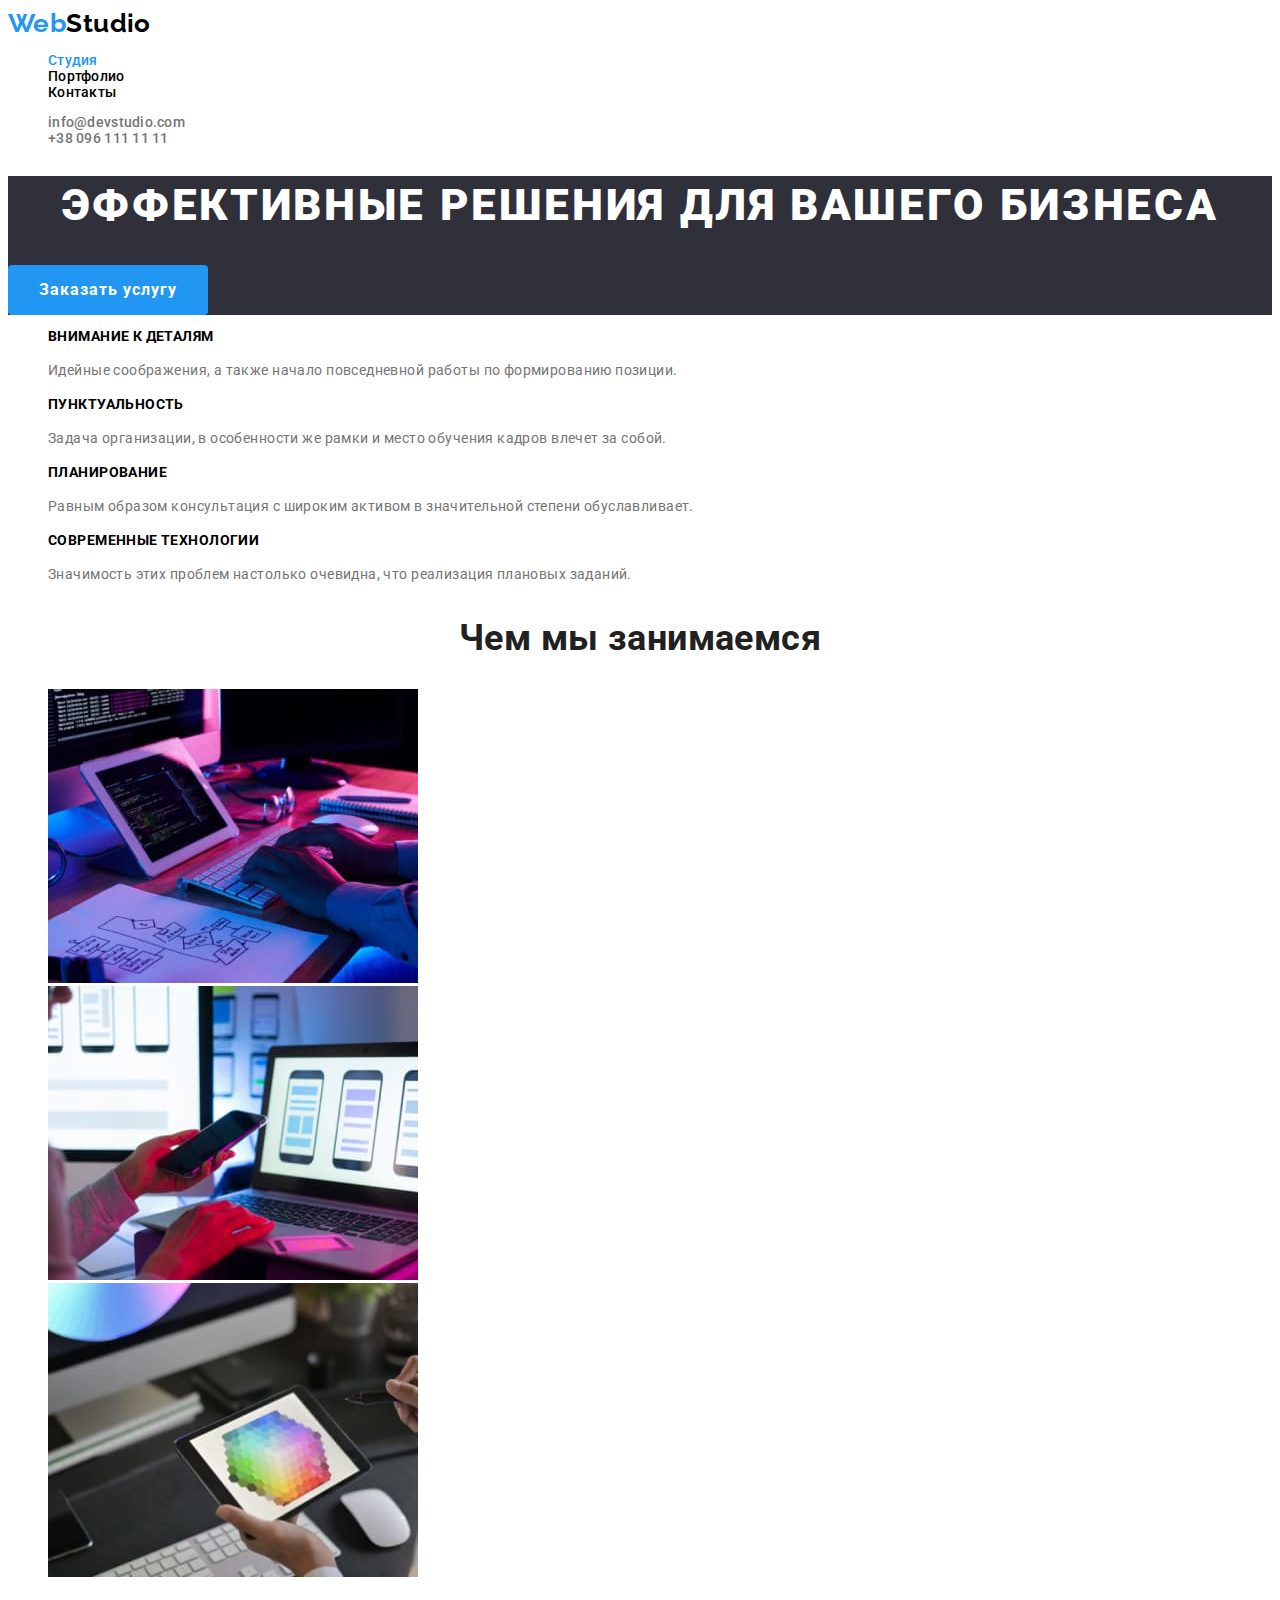
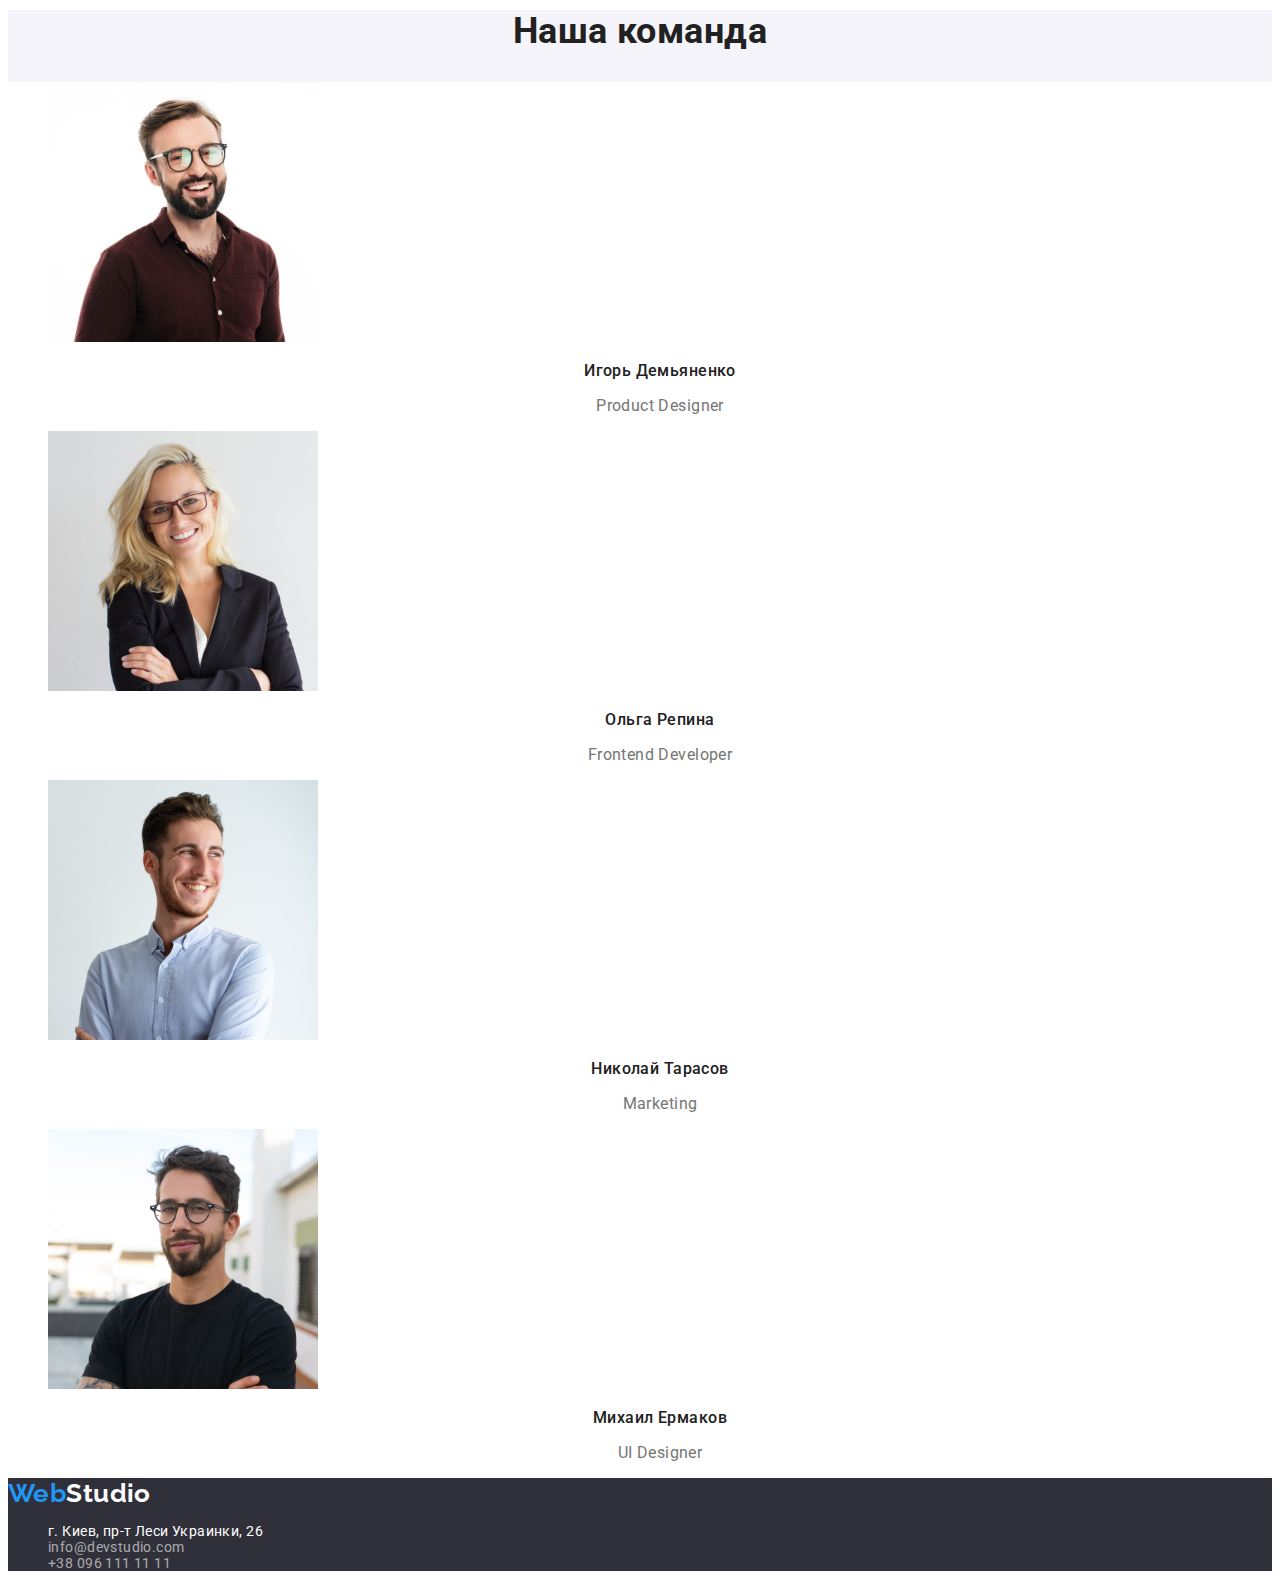
==== index.html @ 8543e552 "adds hw-2" ====
<!DOCTYPE html>
<html lang="ru">
	<head>
		<meta charset="UTF-8" />
		<meta http-equiv="X-UA-Compatible" content="IE=edge" />
		<meta name="viewport" content="width=device-width, initial-scale=1.0" />
		<link rel="stylesheet" href="./css/styles.css" />

		<link rel="preconnect" href="https://fonts.googleapis.com" />
		<link rel="preconnect" href="https://fonts.gstatic.com" crossorigin />
		<link
			href="https://fonts.googleapis.com/css2?family=Raleway:wght@700&family=Roboto:wght@400;500;700;900&display=swap"
			rel="stylesheet"
		/>

		<title>WebStudio</title>
	</head>

	<body>
		<!--navigation-->
		<header>
			<nav>
				<!-- prettier-ignore -->
				<a href="./index.html" class="link" rel="noopener noreferrer nofolow">
					<span class="logo">Web</span><span class="logo top">Studio</span>
				</a>
				<ul class="site-nav list">
					<li>
						<a href="./index.html" class="current link" target="_self" rel="noopener noreferrer nofolow">Студия</a>
					</li>
					<li>
						<a href="./portfolio.html" class="link" target="_self" rel="noopener noreferrer nofolow">Портфолио</a>
					</li>
					<li>
						<a href="" class="link" target="_self" rel="noopener noreferrer nofolow">Контакты</a>
					</li>
				</ul>
			</nav>

			<ul class="contact-nav list">
				<li>
					<a href="mailto:info@devstudio.com" class="link">info@devstudio.com</a>
				</li>
				<li>
					<a href="tel:+380961111111" class="link">+38 096 111 11 11</a>
				</li>
			</ul>
		</header>

		<main>
			<!--hero-->
			<section>
				<div class="hero-rect">
					<!-- prettier-ignore -->
					<h1 class="hero-title">
					Эффективные решения для вашего бизнеса
					</h1>
					<button type="button" class="button hero">Заказать услугу</button>
				</div>
			</section>

			<!--features-->
			<section class="features">
				<h2 class="hidden">Особенности</h2>
				<ul class="list">
					<li>
						<h3 class="features-title">Внимание к деталям</h3>
						<p class="features-text">
							Идейные соображения, а также начало повседневной работы по формированию позиции.
						</p>
					</li>
					<li>
						<h3 class="features-title">Пунктуальность</h3>
						<p class="features-text">
							Задача организации, в особенности же рамки и место обучения кадров влечет за собой.
						</p>
					</li>
					<li>
						<h3 class="features-title">Планирование</h3>
						<p class="features-text">
							Равным образом консультация с широким активом в значительной степени обуславливает.
						</p>
					</li>
					<li>
						<h3 class="features-title">Современные технологии</h3>
						<p class="features-text">Значимость этих проблем настолько очевидна, что реализация плановых заданий.</p>
					</li>
				</ul>
			</section>

			<!--what_are_we_doing-->
			<section>
				<h2 class="section-title">Чем мы занимаемся</h2>
				<ul class="list">
					<li>
						<img src="./images/hands-on-keyboard.jpg" alt="написание программы" width="370" height="294" />
					</li>
					<li>
						<img src="./images/smartphones.jpg" alt="дизайн приложения" width="370" height="294" />
					</li>
					<li>
						<img src="./images/graphic-palette.jpg" alt="подбор цветовой гаммы" width="370" height="294" />
					</li>
				</ul>
			</section>

			<!--our_team-->
			<section>
				<div class="team">
					<h2 class="section-title">Наша команда</h2>
					<ul class="list">
						<li>
							<img src="./images/img-1.jpg" alt="Игорь Демьяненко Product Designer" width="270" height="260" />
							<h3 class="card-title">Игорь Демьяненко</h3>
							<p class="card-descr">Product Designer</p>
						</li>
						<li>
							<img src="./images/img-2.jpg" alt="Ольга Репина Frontend Developer" width="270" height="260" />
							<h3 class="card-title">Ольга Репина</h3>
							<p class="card-descr">Frontend Developer</p>
						</li>
						<li>
							<img src="./images/img-3.jpg" alt="Николай Тарасов Marketing" width="270" height="260" />
							<h3 class="card-title">Николай Тарасов</h3>
							<p class="card-descr">Marketing</p>
						</li>
						<li>
							<img src="./images/img-4.jpg" alt="Михаил Ермаков UI Designer" width="270" height="260" />
							<h3 class="card-title">Михаил Ермаков</h3>
							<p class="card-descr">UI Designer</p>
						</li>
					</ul>
				</div>
			</section>
		</main>

		<!--footer-->
		<div class="page-footer">
			<footer>
				<!-- prettier-ignore -->
				<a href="./index.html" class="link" rel="noopener noreferrer nofolow">
					<span class="logo">Web</span><span class="logo bot">Studio</span>
			</a>
				<address>
					<ul class="list">
						<li>
							<a href="" class="link">г. Киев, пр-т Леси Украинки, 26</a>
						</li>
						<li>
							<a href="mailto:info@devstudio.com" class="adr link">info@devstudio.com</a>
						</li>
						<li>
							<a href="tel:+380961111111" class="adr link">+38 096 111 11 11</a>
						</li>
					</ul>
				</address>
			</footer>
		</div>
	</body>
</html>
---- css/styles.css ----
:root {
	/* bc - brand color */
	--bc-blue: #2196f3;
	--bc-black: #000000;
	--bc-light-black: #212121;
	--bc-gray: #757575;
	--bc-white: #ffffff;
	--bc-background: #2f303a;
	--bc-light_backgroung: #f5f4fa;

	--bc-semi-white: rgb(255 255 255 / 0.6);
}

body {
	color: var(--bc-gray);
	background-color: var(--bc-white);
	font-family: Roboto, sans-serif;
	font-size: 14px;
	letter-spacing: 0.03em;
}

.link {
	text-decoration: none;
}

.list {
	list-style: none;
}

.site-nav .link.current {
	color: var(--bc-blue);
}

.button {
	border-radius: 4px;
	border-color: transparent;
	font-family: inherit;
	cursor: pointer;
}

.hidden {
	position: absolute;
	white-space: nowrap;
	width: 1px;
	height: 1px;
	overflow: hidden;
	border: 0;
	padding: 0;
	clip: rect(0 0 0 0);
	clip-path: inset(50%);
	margin: -1px;
}

/* logo customize */
.logo {
	color: var(--bc-blue);
	font-family: "Raleway";
	font-weight: 700;
	font-size: 26px;
	line-height: 1.19;
}
.logo.top {
	color: var(--bc-black);
}
.logo.bot {
	color: var(--bc-white);
}

/* ---------- WebStudio ---------- */

/* navigation */
.site-nav,
.contact-nav {
	color: var(--bc-light-black);
	font-weight: 500;
	font-size: 14px;
	line-height: 1.14;
	letter-spacing: 0.02em;
}
.site-nav .link {
	color: var(--bc-black);
}
.contact-nav .link {
	color: var(--bc-gray);
}
.link:hover,
.link:focus {
	color: var(--bc-blue);
}

/* hero */
.hero-rect {
	background-color: var(--bc-background);
}

.hero-title {
	color: var(--bc-white);
	font-weight: 900;
	font-size: 44px;
	line-height: 1.36;
	text-align: center;
	letter-spacing: 0.06em;
	text-transform: uppercase;
}

.button.hero {
	color: var(--bc-white);
	background-color: var(--bc-blue);
	font-weight: 700;
	font-size: 16px;
	line-height: 1.88;
	/* display: flex;
	align-items: center; */
	text-align: center;
	letter-spacing: 0.06em;
	width: 200px;
	height: 50px;
}

.hero:hover,
.hero:focus {
	color: var(--bc-blue);
	background-color: var(--bc-white);
	border-color: transparent;
}

/* features */
.features-title {
	color: var(--bc-black);
	font-weight: 700;
	font-size: 14px;
	line-height: 1.14;
	text-transform: uppercase;
}
.features-text {
	font-size: 14px;
	line-height: 1.71;
}

/* what_are_we_doing */
.section-title {
	color: var(--bc-light-black);
	font-weight: 700;
	font-size: 36px;
	line-height: 1.17;
	text-align: center;
}

/* our_team */
.team {
	background-color: var(--bc-light_backgroung);
}
.team .list {
	background-color: var(--bc-white);
}
.card-title {
	color: var(--bc-light-black);
	font-weight: 500;
	font-size: 16px;
	line-height: 1.19;
	text-align: center;
}
.card-descr {
	font-size: 16px;
	line-height: 1.19;
	text-align: center;
}

/* footer */
.page-footer {
	background-color: var(--bc-background);
}

.page-footer .link {
	color: var(--bc-white);
	font-style: normal;
}

.adr.link {
	color: var(--bc-semi-white);
}

.page-footer .link:hover,
.page-footer .link:focus {
	color: var(--bc-blue);
}

/* ---------- Portfolio ---------- */

/* filter */
.button.filter {
	color: var(--bc-light-black);
	background-color: var(--bc-light_backgroung);
	font-weight: 500;
	font-size: 16px;
	line-height: 1.625;
	text-align: center;
	letter-spacing: 0.03em;
	height: 38px;
}

/* пока смена фона черех hover */
.filter:hover,
.filter:focus {
	color: var(--bc-white);
	background-color: var(--bc-blue);
}

/* result */
.result-title {
	color: var(--bc-light-black);
	font-weight: 700;
	font-size: 18px;
	line-height: 2;
	letter-spacing: 0.06em;
}

.result-text {
	color: var(--bc-gray);
	font-size: 16px;
	line-height: 1.88;
}
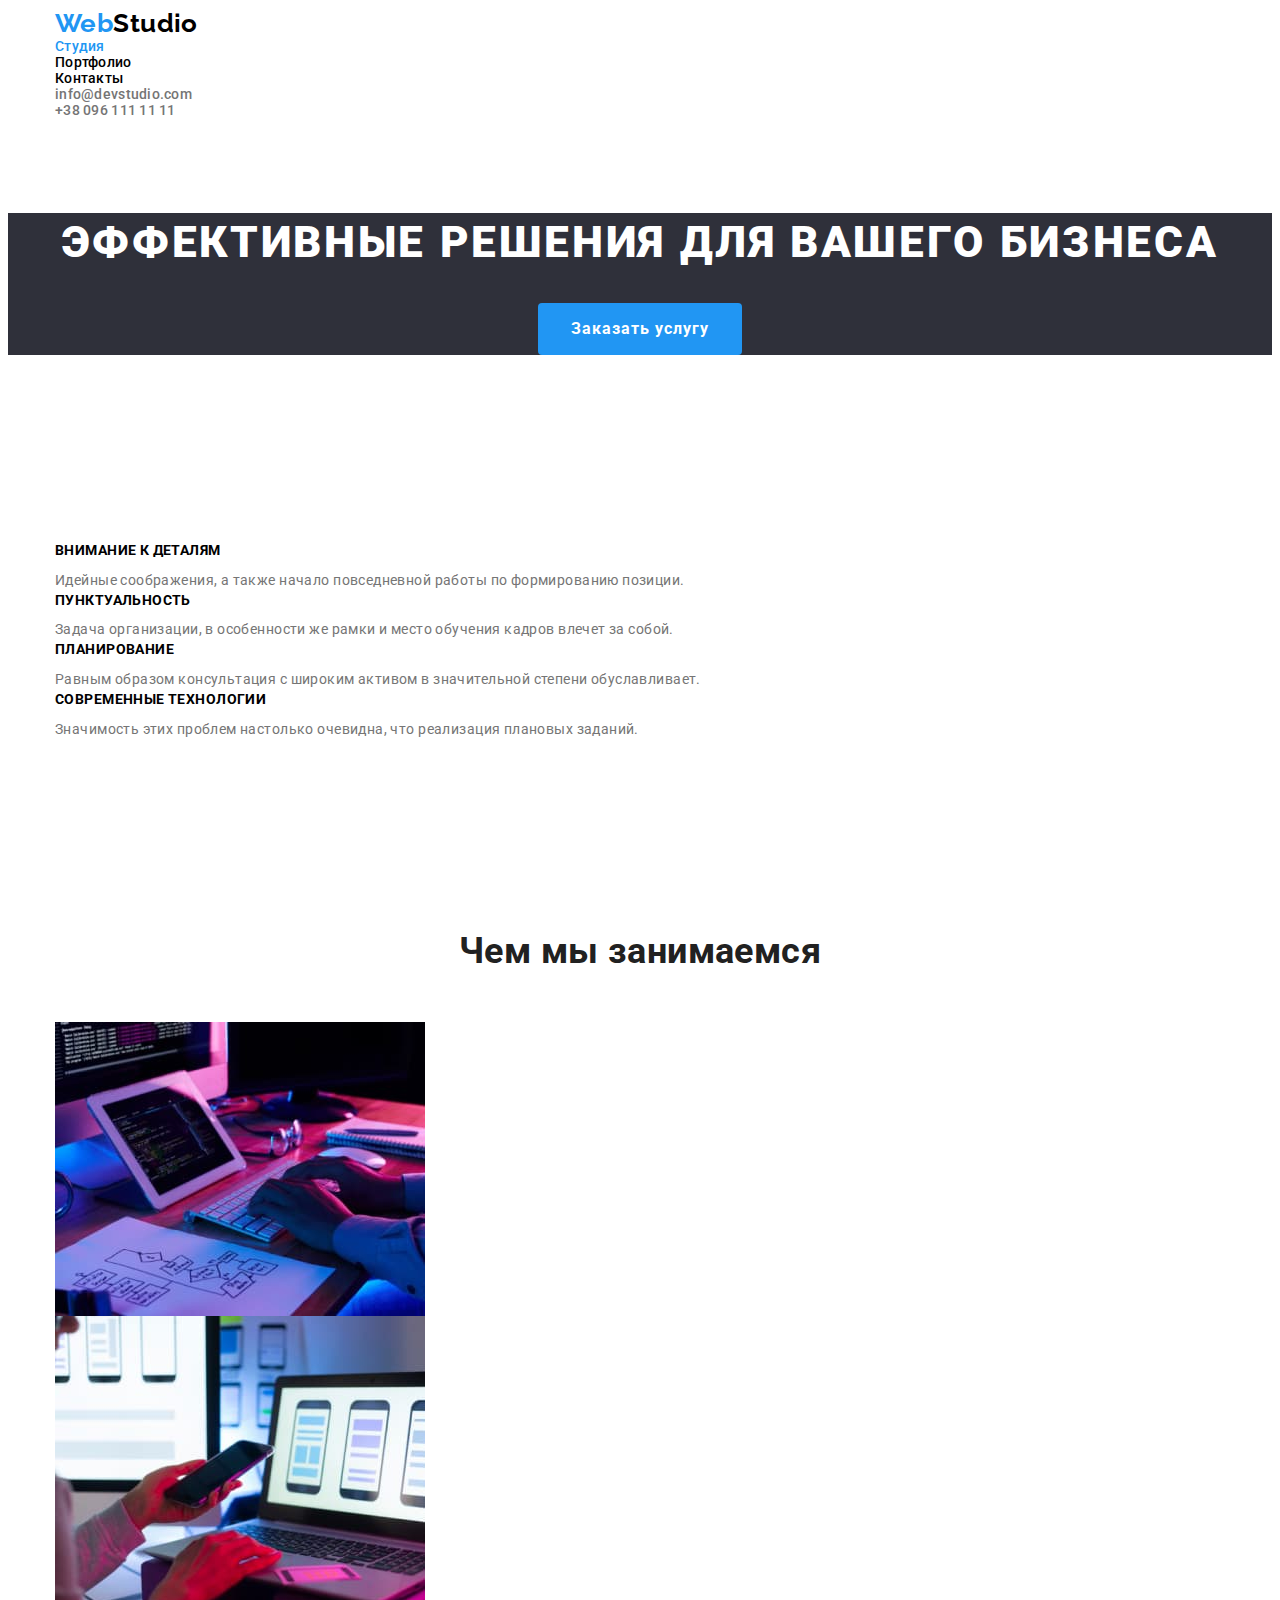
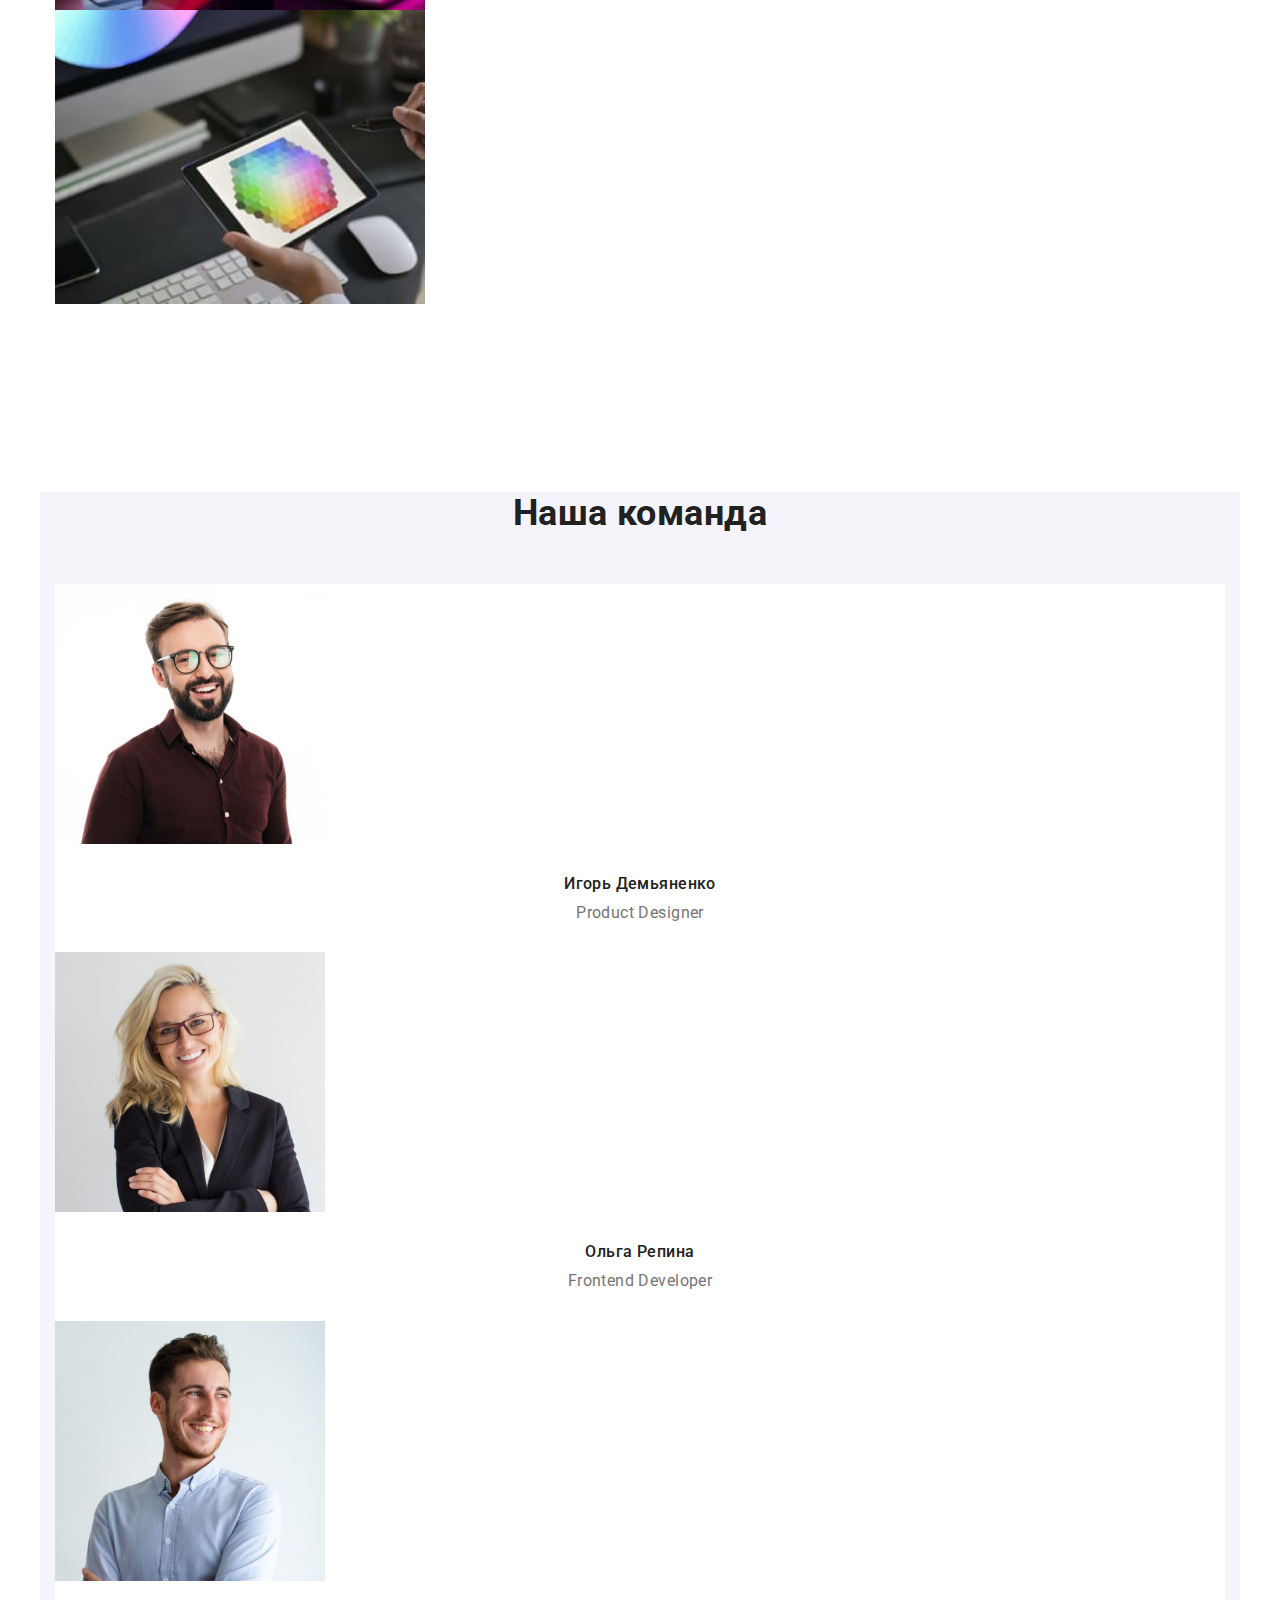
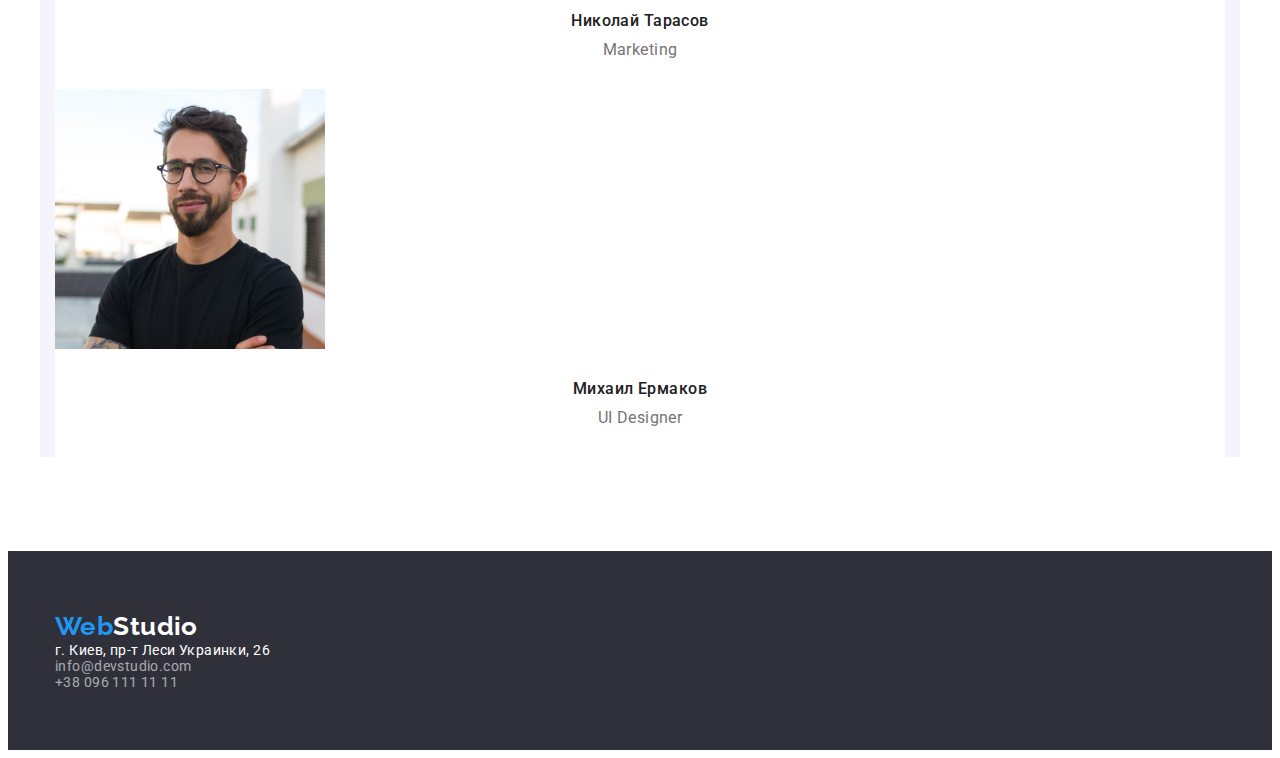
==== commit 1bb08dfc: "adds block-model rules to index.html" ====
--- a/index.html
+++ b/index.html
@@ -4,7 +4,6 @@
 		<meta charset="UTF-8" />
 		<meta http-equiv="X-UA-Compatible" content="IE=edge" />
 		<meta name="viewport" content="width=device-width, initial-scale=1.0" />
-		<link rel="stylesheet" href="./css/styles.css" />
 
 		<link rel="preconnect" href="https://fonts.googleapis.com" />
 		<link rel="preconnect" href="https://fonts.gstatic.com" crossorigin />
@@ -13,118 +12,135 @@
 			rel="stylesheet"
 		/>
 
+		<link
+			rel="stylesheet"
+			href="https://cdnjs.cloudflare.com/ajax/libs/modern-normalize/1.1.0/modern-normalize.min.css"
+			integrity="sha512-wpPYUAdjBVSE4KJnH1VR1HeZfpl1ub8YT/NKx4PuQ5NmX2tKuGu6U/JRp5y+Y8XG2tV+wKQpNHVUX03MfMFn9Q=="
+			crossorigin="anonymous"
+			referrerpolicy="no-referrer"
+		/>
+
+		<link rel="stylesheet" href="./css/styles.css" />
+
 		<title>WebStudio</title>
 	</head>
 
 	<body>
 		<!--navigation-->
 		<header>
-			<nav>
-				<!-- prettier-ignore -->
-				<a href="./index.html" class="link" rel="noopener noreferrer nofolow">
+			<div class="container">
+				<nav>
+					<!-- prettier-ignore -->
+					<a href="./index.html" class="link" rel="noopener noreferrer nofolow">
 					<span class="logo">Web</span><span class="logo top">Studio</span>
-				</a>
-				<ul class="site-nav list">
+					</a>
+
+					<ul class="site-nav list">
+						<li>
+							<a href="./index.html" class="current link" target="_self" rel="noopener noreferrer nofolow">Студия</a>
+						</li>
+						<li>
+							<a href="./portfolio.html" class="link" target="_self" rel="noopener noreferrer nofolow">Портфолио</a>
+						</li>
+						<li>
+							<a href="" class="link" target="_self" rel="noopener noreferrer nofolow">Контакты</a>
+						</li>
+					</ul>
+				</nav>
+
+				<ul class="contact-nav list">
 					<li>
-						<a href="./index.html" class="current link" target="_self" rel="noopener noreferrer nofolow">Студия</a>
+						<a href="mailto:info@devstudio.com" class="link">info@devstudio.com</a>
 					</li>
 					<li>
-						<a href="./portfolio.html" class="link" target="_self" rel="noopener noreferrer nofolow">Портфолио</a>
-					</li>
-					<li>
-						<a href="" class="link" target="_self" rel="noopener noreferrer nofolow">Контакты</a>
+						<a href="tel:+380961111111" class="link">+38 096 111 11 11</a>
 					</li>
 				</ul>
-			</nav>
-
-			<ul class="contact-nav list">
-				<li>
-					<a href="mailto:info@devstudio.com" class="link">info@devstudio.com</a>
-				</li>
-				<li>
-					<a href="tel:+380961111111" class="link">+38 096 111 11 11</a>
-				</li>
-			</ul>
+			</div>
 		</header>
 
 		<main>
 			<!--hero-->
-			<section>
+			<section class="section">
 				<div class="hero-rect">
 					<!-- prettier-ignore -->
 					<h1 class="hero-title">
 					Эффективные решения для вашего бизнеса
 					</h1>
-					<button type="button" class="button hero">Заказать услугу</button>
+					<button type="button" class="button hero-button">Заказать услугу</button>
 				</div>
 			</section>
 
 			<!--features-->
-			<section class="features">
-				<h2 class="hidden">Особенности</h2>
-				<ul class="list">
-					<li>
-						<h3 class="features-title">Внимание к деталям</h3>
-						<p class="features-text">
-							Идейные соображения, а также начало повседневной работы по формированию позиции.
-						</p>
-					</li>
-					<li>
-						<h3 class="features-title">Пунктуальность</h3>
-						<p class="features-text">
-							Задача организации, в особенности же рамки и место обучения кадров влечет за собой.
-						</p>
-					</li>
-					<li>
-						<h3 class="features-title">Планирование</h3>
-						<p class="features-text">
-							Равным образом консультация с широким активом в значительной степени обуславливает.
-						</p>
-					</li>
-					<li>
-						<h3 class="features-title">Современные технологии</h3>
-						<p class="features-text">Значимость этих проблем настолько очевидна, что реализация плановых заданий.</p>
-					</li>
-				</ul>
+			<section class="section">
+				<div class="container">
+					<h2 class="hidden">Особенности</h2>
+					<ul class="list">
+						<li>
+							<h3 class="features-title">Внимание к деталям</h3>
+							<p class="features-text">
+								Идейные соображения, а также начало повседневной работы по формированию позиции.
+							</p>
+						</li>
+						<li>
+							<h3 class="features-title">Пунктуальность</h3>
+							<p class="features-text">
+								Задача организации, в особенности же рамки и место обучения кадров влечет за собой.
+							</p>
+						</li>
+						<li>
+							<h3 class="features-title">Планирование</h3>
+							<p class="features-text">
+								Равным образом консультация с широким активом в значительной степени обуславливает.
+							</p>
+						</li>
+						<li>
+							<h3 class="features-title">Современные технологии</h3>
+							<p class="features-text">Значимость этих проблем настолько очевидна, что реализация плановых заданий.</p>
+						</li>
+					</ul>
+				</div>
 			</section>
 
 			<!--what_are_we_doing-->
-			<section>
-				<h2 class="section-title">Чем мы занимаемся</h2>
-				<ul class="list">
-					<li>
-						<img src="./images/hands-on-keyboard.jpg" alt="написание программы" width="370" height="294" />
-					</li>
-					<li>
-						<img src="./images/smartphones.jpg" alt="дизайн приложения" width="370" height="294" />
-					</li>
-					<li>
-						<img src="./images/graphic-palette.jpg" alt="подбор цветовой гаммы" width="370" height="294" />
-					</li>
-				</ul>
+			<section class="section">
+				<div class="container">
+					<h2 class="section-title">Чем мы занимаемся</h2>
+					<ul class="list">
+						<li class="list-item">
+							<img src="./images/hands-on-keyboard.jpg" alt="написание программы" width="370" height="294" />
+						</li>
+						<li class="list-item">
+							<img src="./images/smartphones.jpg" alt="дизайн приложения" width="370" height="294" />
+						</li>
+						<li class="list-item">
+							<img src="./images/graphic-palette.jpg" alt="подбор цветовой гаммы" width="370" height="294" />
+						</li>
+					</ul>
+				</div>
 			</section>
 
 			<!--our_team-->
-			<section>
-				<div class="team">
+			<section class="section">
+				<div class="container team">
 					<h2 class="section-title">Наша команда</h2>
 					<ul class="list">
-						<li>
+						<li class="card">
 							<img src="./images/img-1.jpg" alt="Игорь Демьяненко Product Designer" width="270" height="260" />
 							<h3 class="card-title">Игорь Демьяненко</h3>
 							<p class="card-descr">Product Designer</p>
 						</li>
-						<li>
+						<li class="card">
 							<img src="./images/img-2.jpg" alt="Ольга Репина Frontend Developer" width="270" height="260" />
 							<h3 class="card-title">Ольга Репина</h3>
 							<p class="card-descr">Frontend Developer</p>
 						</li>
-						<li>
+						<li class="card">
 							<img src="./images/img-3.jpg" alt="Николай Тарасов Marketing" width="270" height="260" />
 							<h3 class="card-title">Николай Тарасов</h3>
 							<p class="card-descr">Marketing</p>
 						</li>
-						<li>
+						<li class="card">
 							<img src="./images/img-4.jpg" alt="Михаил Ермаков UI Designer" width="270" height="260" />
 							<h3 class="card-title">Михаил Ермаков</h3>
 							<p class="card-descr">UI Designer</p>
@@ -135,11 +151,11 @@
 		</main>
 
 		<!--footer-->
-		<div class="page-footer">
-			<footer>
+		<footer class="page-footer">
+			<div class="container">
 				<!-- prettier-ignore -->
 				<a href="./index.html" class="link" rel="noopener noreferrer nofolow">
-					<span class="logo">Web</span><span class="logo bot">Studio</span>
+				<span class="logo">Web</span><span class="logo bot">Studio</span>
 			</a>
 				<address>
 					<ul class="list">
@@ -154,7 +170,7 @@
 						</li>
 					</ul>
 				</address>
-			</footer>
-		</div>
+			</div>
+		</footer>
 	</body>
 </html>
--- a/css/styles.css
+++ b/css/styles.css
@@ -1,3 +1,29 @@
+*,
+*::before,
+*::after {
+	box-sizing: border-box;
+}
+
+/* p,
+h1,
+h2,
+h3,
+h4,
+h5,
+h6 {
+	margin: 0;
+} */
+
+ul,
+ol {
+	margin: 0;
+	padding-left: 0;
+}
+
+a {
+	color: currentColor;
+}
+
 :root {
 	/* bc - brand color */
 	--bc-blue: #2196f3;
@@ -11,6 +37,16 @@
 	--bc-semi-white: rgb(255 255 255 / 0.6);
 }
 
+.container {
+	width: 1200px;
+	margin: 0 auto;
+	padding: 0 15px;
+}
+
+.section {
+	padding: 94px 0;
+}
+
 body {
 	color: var(--bc-gray);
 	background-color: var(--bc-white);
@@ -25,6 +61,8 @@
 
 .list {
 	list-style: none;
+	margin: 0;
+	padding: 0;
 }
 
 .site-nav .link.current {
@@ -32,10 +70,11 @@
 }
 
 .button {
+	display: inline-block;
 	border-radius: 4px;
-	border-color: transparent;
 	font-family: inherit;
 	cursor: pointer;
+	border: 1px solid transparent;
 }
 
 .hidden {
@@ -69,6 +108,7 @@
 /* ---------- WebStudio ---------- */
 
 /* navigation */
+
 .site-nav,
 .contact-nav {
 	color: var(--bc-light-black);
@@ -91,6 +131,7 @@
 /* hero */
 .hero-rect {
 	background-color: var(--bc-background);
+	text-align: center;
 }
 
 .hero-title {
@@ -98,30 +139,32 @@
 	font-weight: 900;
 	font-size: 44px;
 	line-height: 1.36;
-	text-align: center;
 	letter-spacing: 0.06em;
 	text-transform: uppercase;
-}
-
-.button.hero {
+
+	margin-top: 0;
+	margin-bottom: 30px;
+}
+
+.hero-button {
 	color: var(--bc-white);
 	background-color: var(--bc-blue);
 	font-weight: 700;
 	font-size: 16px;
 	line-height: 1.88;
-	/* display: flex;
-	align-items: center; */
 	text-align: center;
 	letter-spacing: 0.06em;
-	width: 200px;
-	height: 50px;
-}
-
-.hero:hover,
-.hero:focus {
+
+	min-width: 200px;
+	min-height: 50px;
+	padding: 10px 32px;
+}
+
+.hero-button:hover,
+.hero-button:focus {
 	color: var(--bc-blue);
 	background-color: var(--bc-white);
-	border-color: transparent;
+	border: 1px solid var(--bc-blue);
 }
 
 /* features */
@@ -131,10 +174,15 @@
 	font-size: 14px;
 	line-height: 1.14;
 	text-transform: uppercase;
+
+	margin-top: 0;
+	margin-bottom: 10px;
 }
 .features-text {
 	font-size: 14px;
 	line-height: 1.71;
+
+	margin: 0;
 }
 
 /* what_are_we_doing */
@@ -144,6 +192,14 @@
 	font-size: 36px;
 	line-height: 1.17;
 	text-align: center;
+
+	margin-top: 0;
+	margin-bottom: 50px;
+}
+.list-item {
+	margin: 0;
+	padding: 0;
+	line-height: 0;
 }
 
 /* our_team */
@@ -159,16 +215,29 @@
 	font-size: 16px;
 	line-height: 1.19;
 	text-align: center;
+
+	margin: 30px 0 10px 0;
+	padding: 0;
 }
 .card-descr {
 	font-size: 16px;
 	line-height: 1.19;
 	text-align: center;
+
+	margin: 0;
+	padding: 0;
+}
+.card {
+	margin: 0;
+	padding: 0;
+	line-height: 0;
+	padding-bottom: 30px;
 }
 
 /* footer */
 .page-footer {
 	background-color: var(--bc-background);
+	padding: 60px 0;
 }
 
 .page-footer .link {
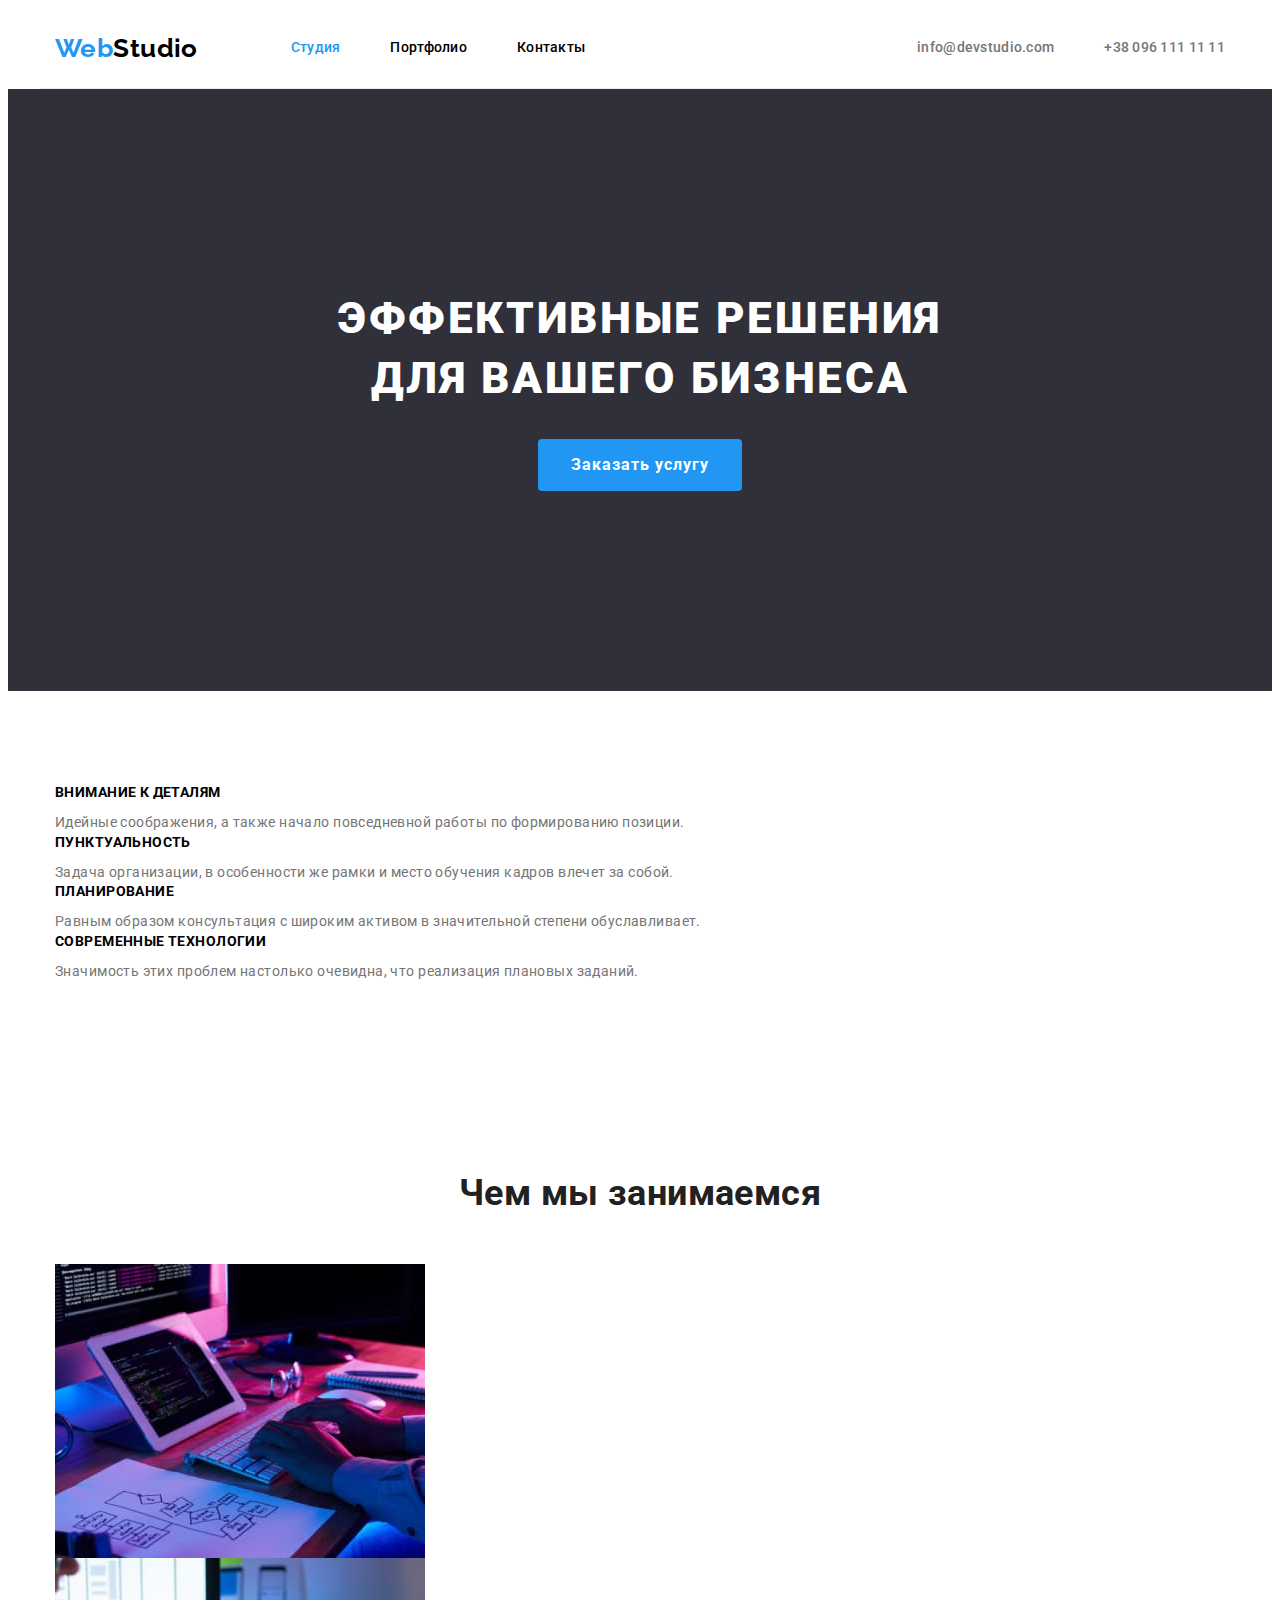
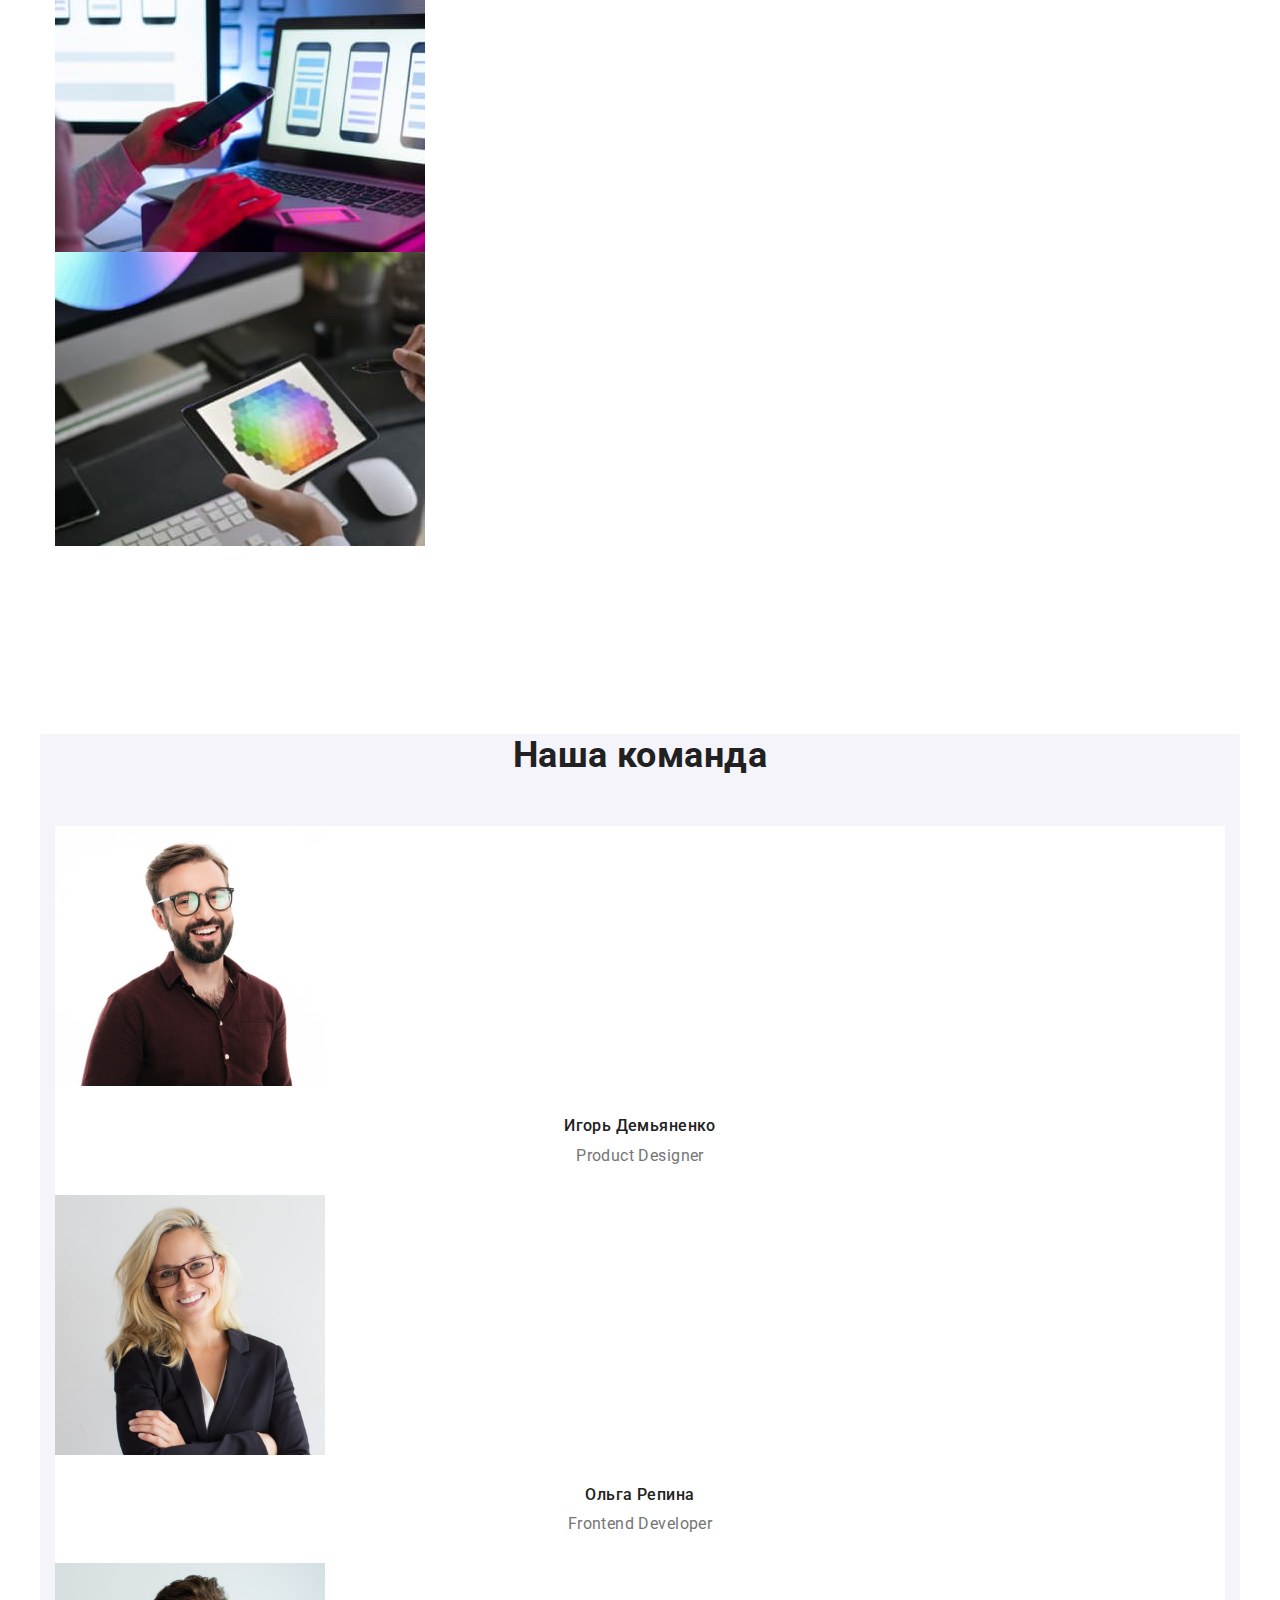
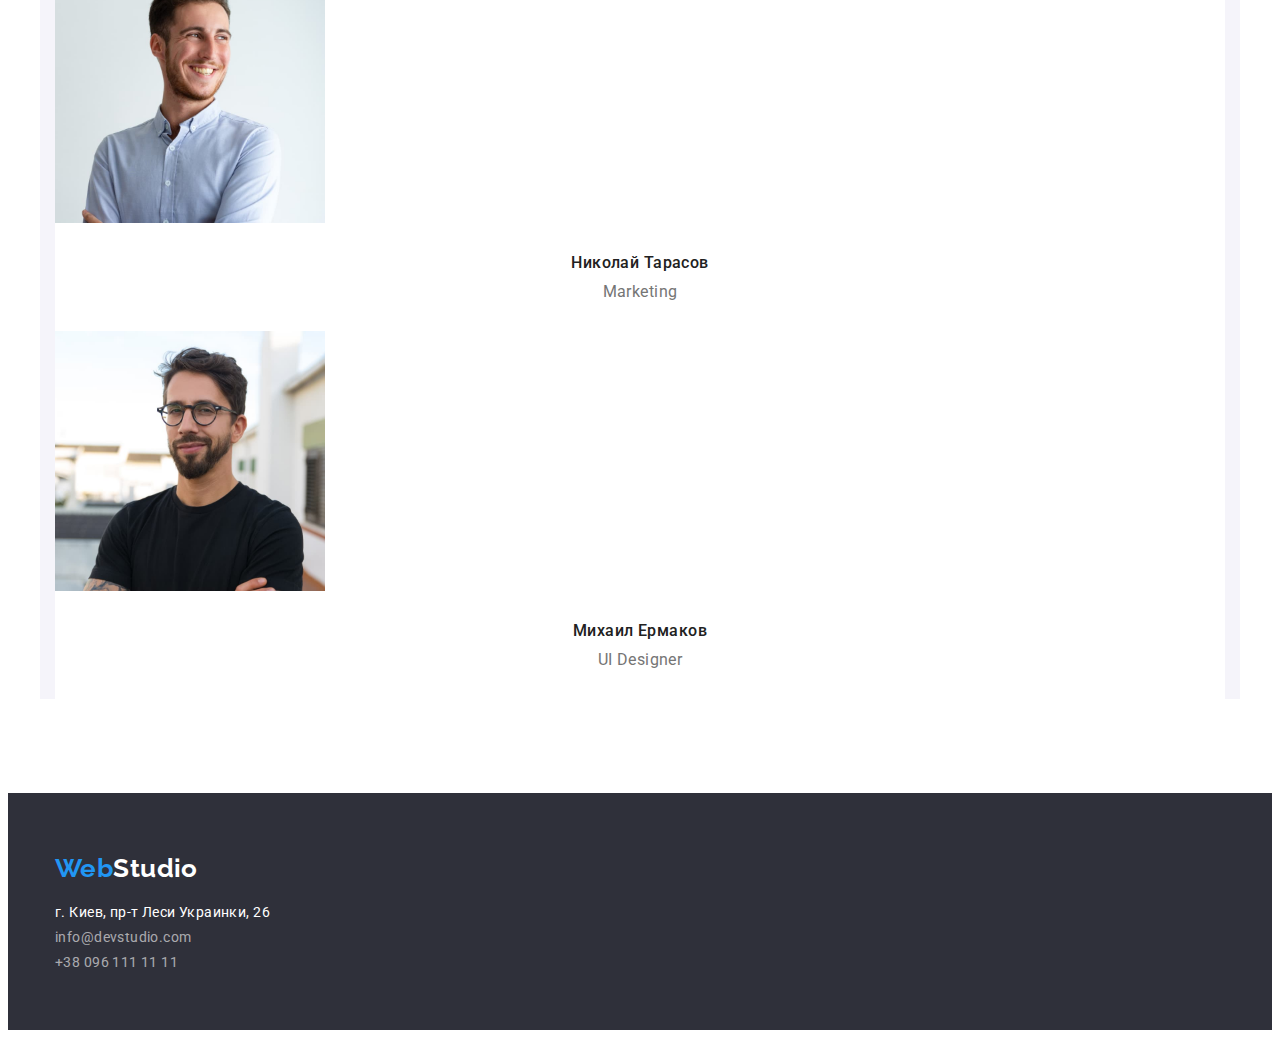
==== commit 6de2a09a: "some changes :)" ====
--- a/index.html
+++ b/index.html
@@ -27,48 +27,44 @@
 
 	<body>
 		<!--navigation-->
-		<header>
-			<div class="container">
-				<nav>
-					<!-- prettier-ignore -->
-					<a href="./index.html" class="link" rel="noopener noreferrer nofolow">
+		<header class="container main-nav">
+			<nav>
+				<!-- prettier-ignore -->
+				<a href="./index.html" class="main-logo link" rel="noopener noreferrer nofolow">
 					<span class="logo">Web</span><span class="logo top">Studio</span>
-					</a>
+				</a>
 
-					<ul class="site-nav list">
-						<li>
-							<a href="./index.html" class="current link" target="_self" rel="noopener noreferrer nofolow">Студия</a>
-						</li>
-						<li>
-							<a href="./portfolio.html" class="link" target="_self" rel="noopener noreferrer nofolow">Портфолио</a>
-						</li>
-						<li>
-							<a href="" class="link" target="_self" rel="noopener noreferrer nofolow">Контакты</a>
-						</li>
-					</ul>
-				</nav>
-
-				<ul class="contact-nav list">
-					<li>
-						<a href="mailto:info@devstudio.com" class="link">info@devstudio.com</a>
+				<ul class="site-nav list">
+					<li class="item">
+						<a href="./index.html" class="current link" target="_self" rel="noopener noreferrer nofolow">Студия</a>
 					</li>
-					<li>
-						<a href="tel:+380961111111" class="link">+38 096 111 11 11</a>
+					<li class="item">
+						<a href="./portfolio.html" class="link" target="_self" rel="noopener noreferrer nofolow">Портфолио</a>
+					</li>
+					<li class="item">
+						<a href="" class="link" target="_self" rel="noopener noreferrer nofolow">Контакты</a>
 					</li>
 				</ul>
-			</div>
+			</nav>
+
+			<ul class="contact-nav list">
+				<li class="item">
+					<a href="mailto:info@devstudio.com" class="link">info@devstudio.com</a>
+				</li>
+				<li class="item">
+					<a href="tel:+380961111111" class="link">+38 096 111 11 11</a>
+				</li>
+			</ul>
 		</header>
 
 		<main>
 			<!--hero-->
-			<section class="section">
-				<div class="hero-rect">
-					<!-- prettier-ignore -->
-					<h1 class="hero-title">
-					Эффективные решения для вашего бизнеса
-					</h1>
-					<button type="button" class="button hero-button">Заказать услугу</button>
-				</div>
+			<section class="hero-rect">
+				<!-- prettier-ignore -->
+				<h1 class="hero-title">
+					Эффективные решения<br>для вашего бизнеса
+				</h1>
+				<button type="button" class="button hero-button">Заказать услугу</button>
 			</section>
 
 			<!--features-->
@@ -154,18 +150,18 @@
 		<footer class="page-footer">
 			<div class="container">
 				<!-- prettier-ignore -->
-				<a href="./index.html" class="link" rel="noopener noreferrer nofolow">
+				<a href="./index.html" class="bottom-logo link" rel="noopener noreferrer nofolow">
 				<span class="logo">Web</span><span class="logo bot">Studio</span>
 			</a>
 				<address>
 					<ul class="list">
-						<li>
+						<li class="address-item">
 							<a href="" class="link">г. Киев, пр-т Леси Украинки, 26</a>
 						</li>
-						<li>
+						<li class="address-item">
 							<a href="mailto:info@devstudio.com" class="adr link">info@devstudio.com</a>
 						</li>
-						<li>
+						<li class="address-item">
 							<a href="tel:+380961111111" class="adr link">+38 096 111 11 11</a>
 						</li>
 					</ul>
--- a/css/styles.css
+++ b/css/styles.css
@@ -2,6 +2,16 @@
 *::before,
 *::after {
 	box-sizing: border-box;
+}
+
+.b1 {
+	outline: 1px dashed tomato;
+	/* font-size: 0; */
+}
+.zero-field {
+	/* display: inline-block; */
+	/* display: block; */
+	font-size: 0;
 }
 
 /* p,
@@ -33,6 +43,7 @@
 	--bc-white: #ffffff;
 	--bc-background: #2f303a;
 	--bc-light_backgroung: #f5f4fa;
+	--bc-header-line: #ececec;
 
 	--bc-semi-white: rgb(255 255 255 / 0.6);
 }
@@ -91,6 +102,14 @@
 }
 
 /* logo customize */
+.main-logo {
+	/* display: flex; */
+	display: inline-block;
+	margin: 0;
+	padding-top: 25px;
+	padding-bottom: 24px;
+}
+
 .logo {
 	color: var(--bc-blue);
 	font-family: "Raleway";
@@ -108,28 +127,68 @@
 /* ---------- WebStudio ---------- */
 
 /* navigation */
+.site-nav {
+	display: flex;
+	margin-left: 93px;
+}
+
+.contact-nav {
+	display: flex;
+	margin-left: auto;
+}
+.site-nav .item + .item {
+	margin-left: 50px;
+}
+
+/* .site-nav .item:not(:last-child) {
+	margin-right: 50px;
+} */
+
+.contact-nav .item + .item {
+	margin-left: 50px;
+}
 
 .site-nav,
 .contact-nav {
-	color: var(--bc-light-black);
 	font-weight: 500;
 	font-size: 14px;
 	line-height: 1.14;
 	letter-spacing: 0.02em;
 }
 .site-nav .link {
+	display: block;
+	padding-top: 32px;
+	padding-bottom: 32px;
+
 	color: var(--bc-black);
 }
 .contact-nav .link {
+	display: block;
+	padding-top: 32px;
+	padding-bottom: 32px;
+
 	color: var(--bc-gray);
 }
+
 .link:hover,
 .link:focus {
 	color: var(--bc-blue);
 }
 
+nav {
+	display: flex;
+}
+
+.main-nav {
+	display: flex;
+	align-items: center;
+	border-bottom: 1px solid var(--bc-header-line);
+}
+
 /* hero */
 .hero-rect {
+	padding-top: 200px;
+	padding-bottom: 200px;
 	background-color: var(--bc-background);
 	text-align: center;
 }
@@ -199,7 +258,8 @@
 .list-item {
 	margin: 0;
 	padding: 0;
-	line-height: 0;
+	font-size: 0;
+	/* line-height: 0; */
 }
 
 /* our_team */
@@ -230,7 +290,8 @@
 .card {
 	margin: 0;
 	padding: 0;
-	line-height: 0;
+	font-size: 0;
+	/* line-height: 0; */
 	padding-bottom: 30px;
 }
 
@@ -249,6 +310,15 @@
 	color: var(--bc-semi-white);
 }
 
+.list .address-item + .address-item {
+	margin-top: 9px;
+}
+
+.bottom-logo {
+	display: inline-block;
+	margin-bottom: 20px;
+}
+
 .page-footer .link:hover,
 .page-footer .link:focus {
 	color: var(--bc-blue);
@@ -257,6 +327,10 @@
 /* ---------- Portfolio ---------- */
 
 /* filter */
+.buttons-block {
+	margin-bottom: 50px;
+	/* outline: 1px solid teal; */
+}
 .button.filter {
 	color: var(--bc-light-black);
 	background-color: var(--bc-light_backgroung);
@@ -265,10 +339,15 @@
 	line-height: 1.625;
 	text-align: center;
 	letter-spacing: 0.03em;
-	height: 38px;
-}
-
-/* пока смена фона черех hover */
+
+	padding: 6px 22px;
+	min-width: 73px;
+	min-height: 38px;
+
+	/* outline: 1px dashed tomato; */
+}
+
+/* пока смена фона чеpеp hover */
 .filter:hover,
 .filter:focus {
 	color: var(--bc-white);
@@ -282,10 +361,21 @@
 	font-size: 18px;
 	line-height: 2;
 	letter-spacing: 0.06em;
+
+	margin-top: 20px;
+	margin-bottom: 0;
 }
 
 .result-text {
 	color: var(--bc-gray);
 	font-size: 16px;
 	line-height: 1.88;
-}
+
+	margin-top: 4px;
+	margin-bottom: 0;
+}
+.result-card {
+	border: 1px solid #eeeeee;
+	border: 1px solid teal;
+	padding-bottom: 30px;
+}
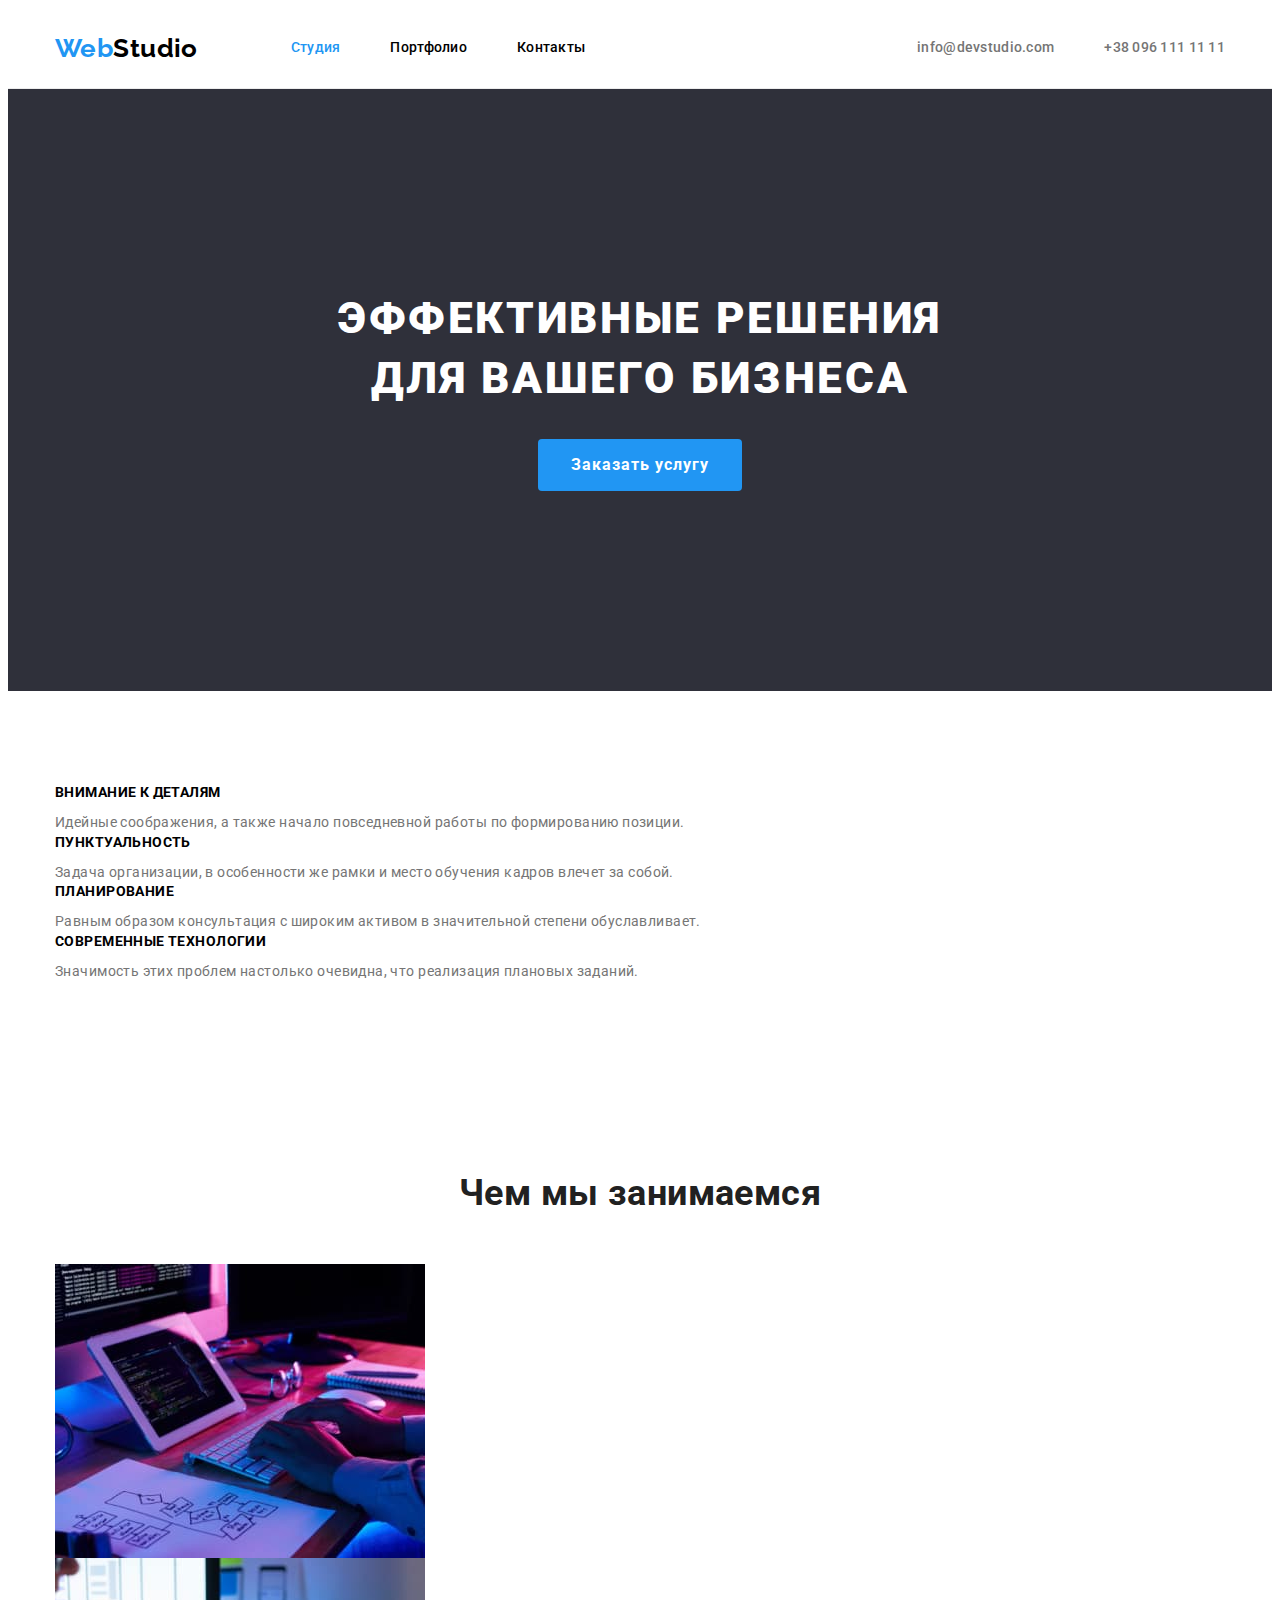
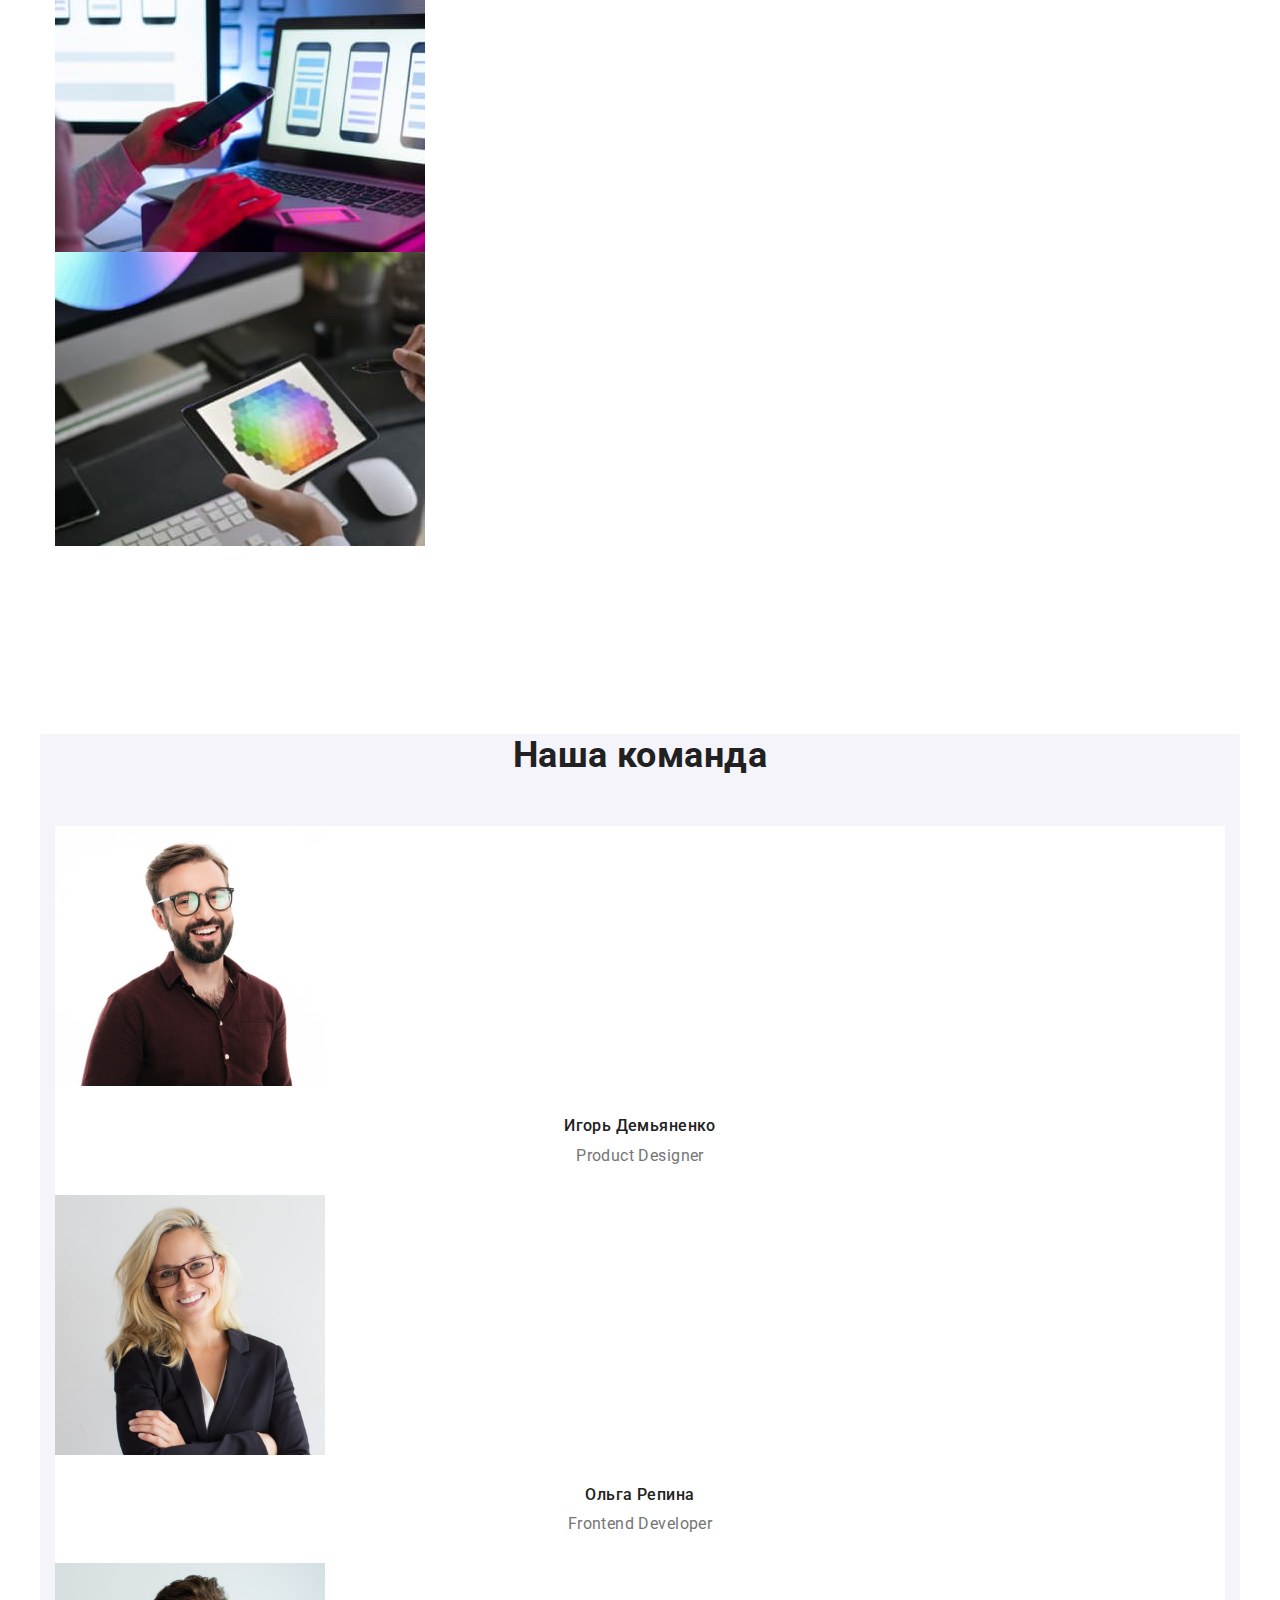
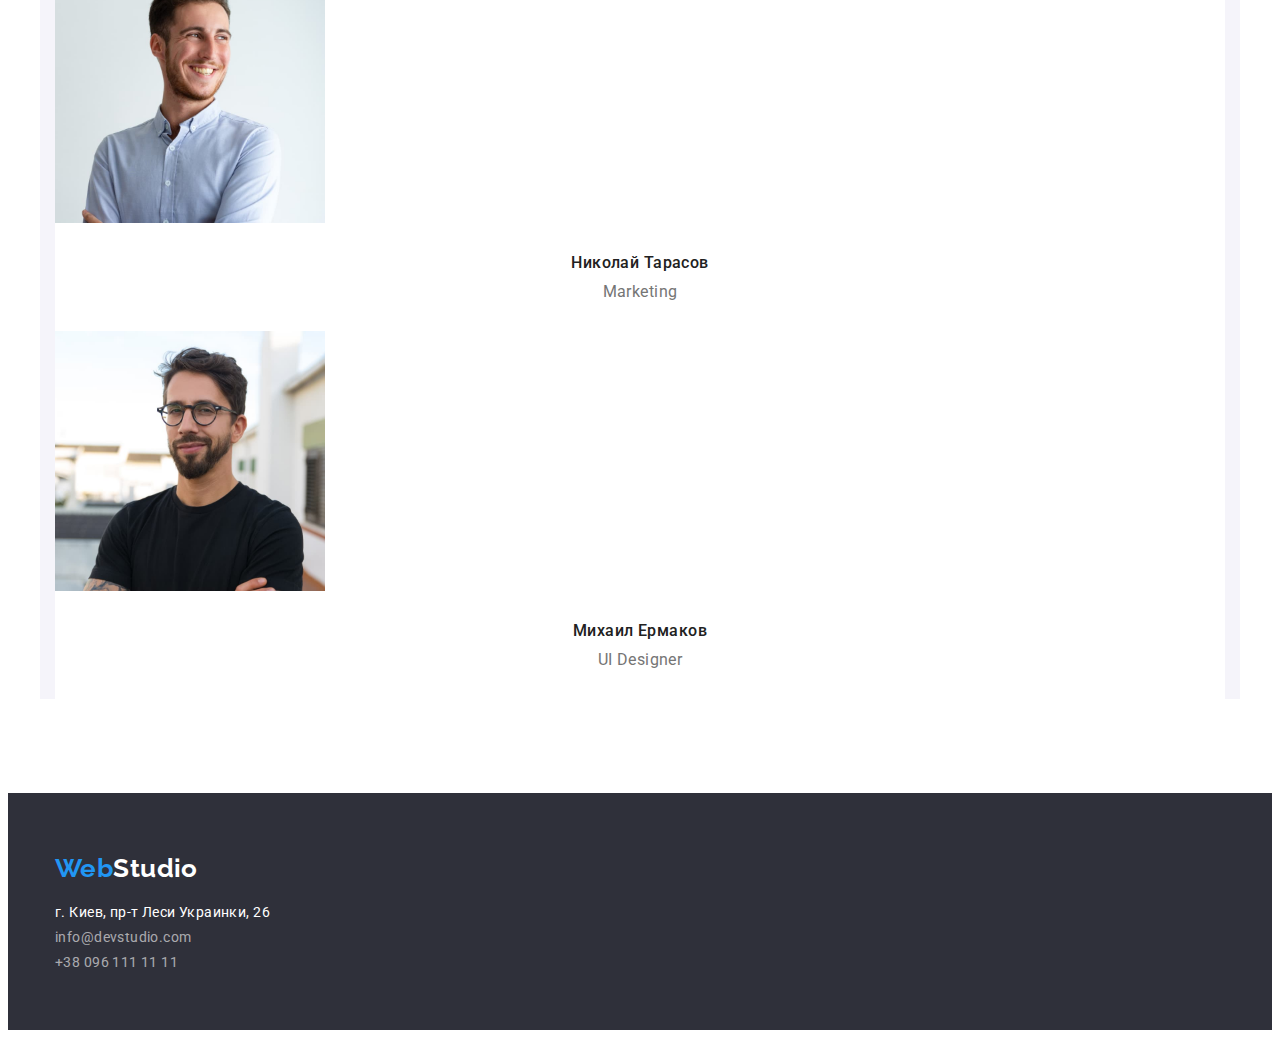
==== commit 58972eab: "completes portfolio" ====
--- a/index.html
+++ b/index.html
@@ -27,34 +27,36 @@
 
 	<body>
 		<!--navigation-->
-		<header class="container main-nav">
-			<nav>
-				<!-- prettier-ignore -->
-				<a href="./index.html" class="main-logo link" rel="noopener noreferrer nofolow">
+		<header class="line">
+			<div class="container main-nav">
+				<nav>
+					<!-- prettier-ignore -->
+					<a href="./index.html" class="main-logo link" rel="noopener noreferrer nofolow">
 					<span class="logo">Web</span><span class="logo top">Studio</span>
 				</a>
 
-				<ul class="site-nav list">
+					<ul class="site-nav list">
+						<li class="item">
+							<a href="./index.html" class="current link" target="_self" rel="noopener noreferrer nofolow">Студия</a>
+						</li>
+						<li class="item">
+							<a href="./portfolio.html" class="link" target="_self" rel="noopener noreferrer nofolow">Портфолио</a>
+						</li>
+						<li class="item">
+							<a href="" class="link" target="_self" rel="noopener noreferrer nofolow">Контакты</a>
+						</li>
+					</ul>
+				</nav>
+
+				<ul class="contact-nav list">
 					<li class="item">
-						<a href="./index.html" class="current link" target="_self" rel="noopener noreferrer nofolow">Студия</a>
+						<a href="mailto:info@devstudio.com" class="link">info@devstudio.com</a>
 					</li>
 					<li class="item">
-						<a href="./portfolio.html" class="link" target="_self" rel="noopener noreferrer nofolow">Портфолио</a>
-					</li>
-					<li class="item">
-						<a href="" class="link" target="_self" rel="noopener noreferrer nofolow">Контакты</a>
+						<a href="tel:+380961111111" class="link">+38 096 111 11 11</a>
 					</li>
 				</ul>
-			</nav>
-
-			<ul class="contact-nav list">
-				<li class="item">
-					<a href="mailto:info@devstudio.com" class="link">info@devstudio.com</a>
-				</li>
-				<li class="item">
-					<a href="tel:+380961111111" class="link">+38 096 111 11 11</a>
-				</li>
-			</ul>
+			</div>
 		</header>
 
 		<main>
--- a/css/styles.css
+++ b/css/styles.css
@@ -2,6 +2,12 @@
 *::before,
 *::after {
 	box-sizing: border-box;
+}
+
+img {
+	display: block;
+	/* min-width: 100%;
+	height: auto; */
 }
 
 .b1 {
@@ -46,12 +52,15 @@
 	--bc-header-line: #ececec;
 
 	--bc-semi-white: rgb(255 255 255 / 0.6);
+
+	--card-set-gap: 30px;
 }
 
 .container {
 	width: 1200px;
 	margin: 0 auto;
 	padding: 0 15px;
+	/* outline: 1px dashed teal; */
 }
 
 .section {
@@ -182,6 +191,8 @@
 .main-nav {
 	display: flex;
 	align-items: center;
+}
+.line {
 	border-bottom: 1px solid var(--bc-header-line);
 }
 
@@ -328,9 +339,21 @@
 
 /* filter */
 .buttons-block {
+	display: flex;
+	justify-content: center;
+
 	margin-bottom: 50px;
 	/* outline: 1px solid teal; */
 }
+
+.buttons-block .item + .item {
+	margin-left: 8px;
+}
+
+/* .buttons-block .item:not(:last-child) {
+	margin-right: 8px;
+} */
+
 .button.filter {
 	color: var(--bc-light-black);
 	background-color: var(--bc-light_backgroung);
@@ -343,8 +366,6 @@
 	padding: 6px 22px;
 	min-width: 73px;
 	min-height: 38px;
-
-	/* outline: 1px dashed tomato; */
 }
 
 /* пока смена фона чеpеp hover */
@@ -362,7 +383,7 @@
 	line-height: 2;
 	letter-spacing: 0.06em;
 
-	margin-top: 20px;
+	margin-top: 0;
 	margin-bottom: 0;
 }
 
@@ -374,8 +395,33 @@
 	margin-top: 4px;
 	margin-bottom: 0;
 }
-.result-card {
+
+.gallery-container {
+	margin-left: auto;
+	margin-right: auto;
+}
+
+.card-set {
+	display: flex;
+	flex-wrap: wrap;
+	margin: 0;
+	padding: 0;
+
+	margin-top: calc(-1 * var(--card-set-gap));
+	margin-left: calc(-1 * var(--card-set-gap));
+}
+
+.card-set > .result-card {
+	flex-basis: calc(100% / 3 - var(--card-set-gap));
+	margin-left: var(--card-set-gap);
+	margin-top: var(--card-set-gap);
+}
+
+.result-descr {
 	border: 1px solid #eeeeee;
-	border: 1px solid teal;
-	padding-bottom: 30px;
-}
+
+	padding-left: 24px;
+	padding-right: 24px;
+	padding-top: 20px;
+	padding-bottom: 20px;
+}
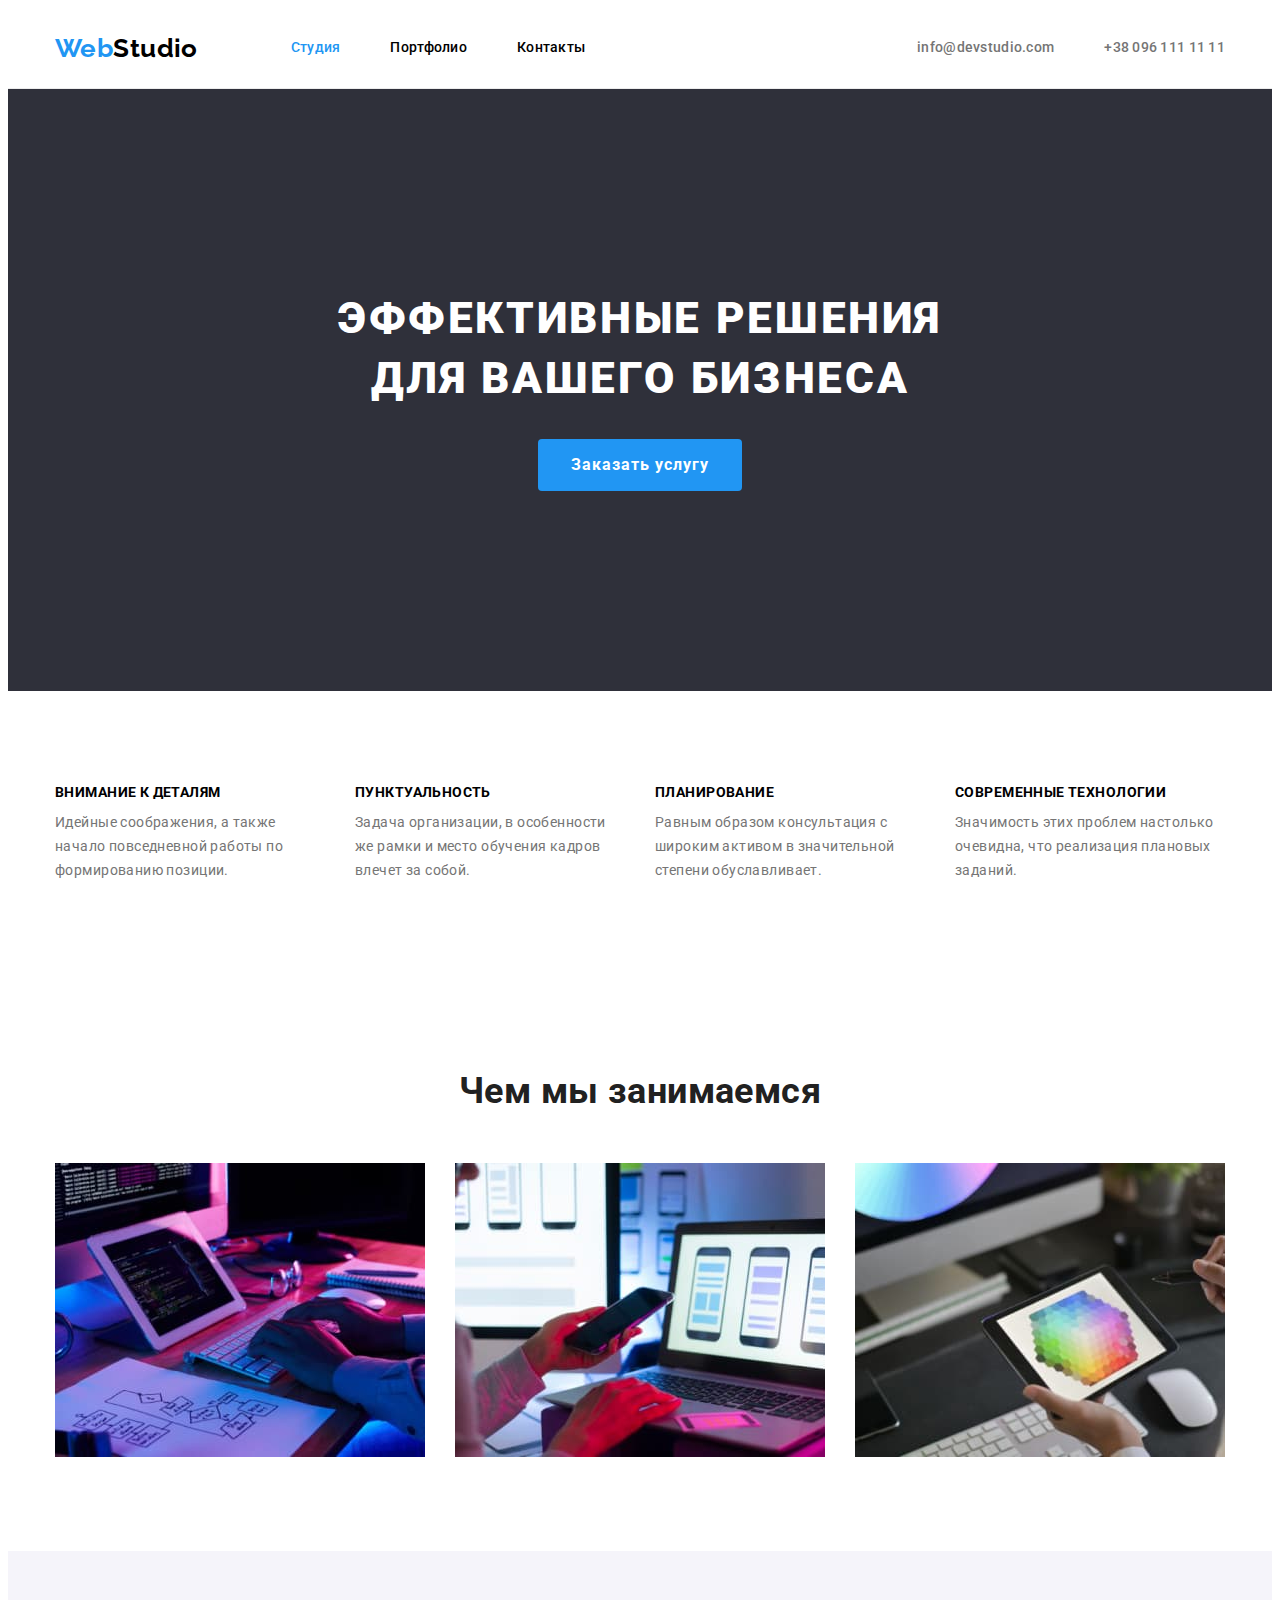
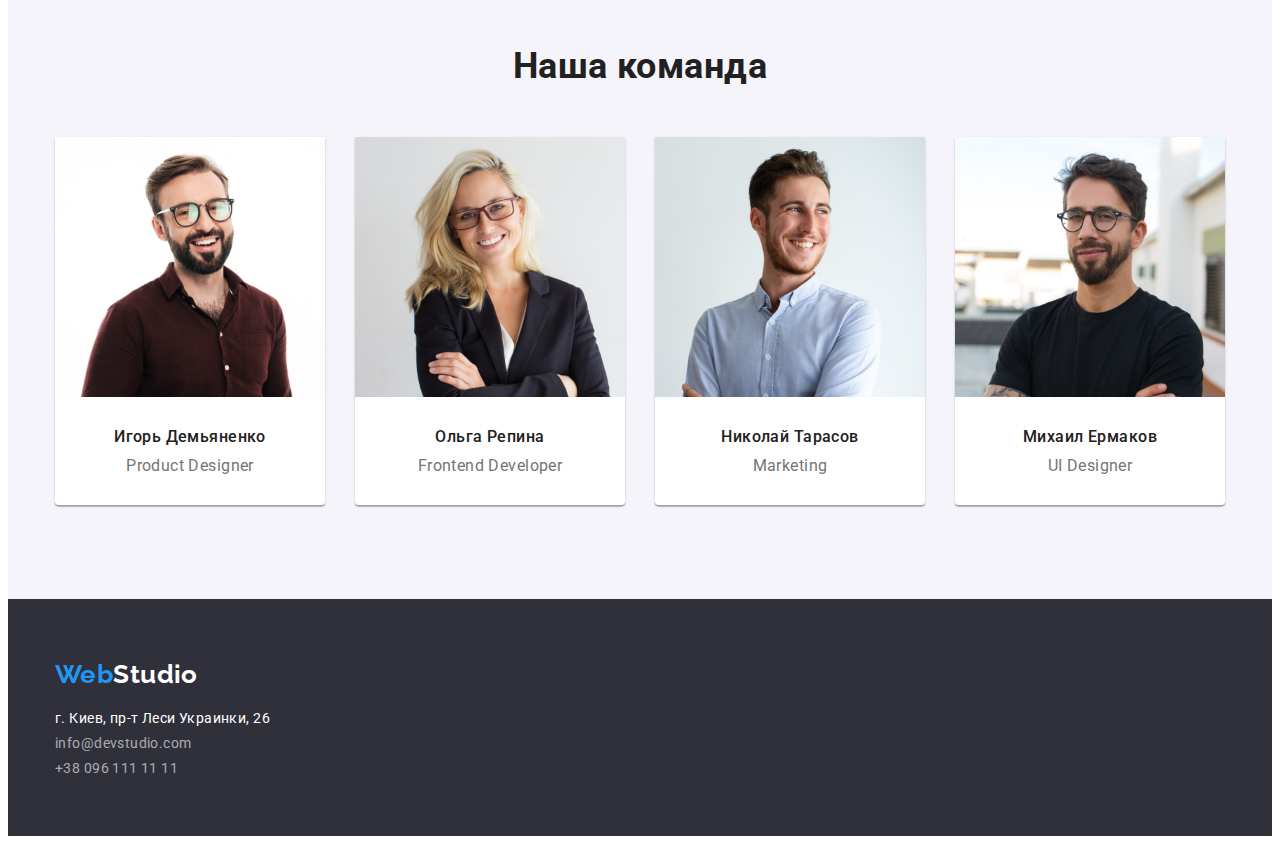
==== commit 1595d205: "Jobs Done!" ====
--- a/index.html
+++ b/index.html
@@ -73,26 +73,26 @@
 			<section class="section">
 				<div class="container">
 					<h2 class="hidden">Особенности</h2>
-					<ul class="list">
-						<li>
+					<ul class="feature-container list">
+						<li class="item">
 							<h3 class="features-title">Внимание к деталям</h3>
 							<p class="features-text">
 								Идейные соображения, а также начало повседневной работы по формированию позиции.
 							</p>
 						</li>
-						<li>
+						<li class="item">
 							<h3 class="features-title">Пунктуальность</h3>
 							<p class="features-text">
 								Задача организации, в особенности же рамки и место обучения кадров влечет за собой.
 							</p>
 						</li>
-						<li>
+						<li class="item">
 							<h3 class="features-title">Планирование</h3>
 							<p class="features-text">
 								Равным образом консультация с широким активом в значительной степени обуславливает.
 							</p>
 						</li>
-						<li>
+						<li class="item">
 							<h3 class="features-title">Современные технологии</h3>
 							<p class="features-text">Значимость этих проблем настолько очевидна, что реализация плановых заданий.</p>
 						</li>
@@ -104,14 +104,14 @@
 			<section class="section">
 				<div class="container">
 					<h2 class="section-title">Чем мы занимаемся</h2>
-					<ul class="list">
-						<li class="list-item">
+					<ul class="we-doing-container list">
+						<li class="item">
 							<img src="./images/hands-on-keyboard.jpg" alt="написание программы" width="370" height="294" />
 						</li>
-						<li class="list-item">
+						<li class="item">
 							<img src="./images/smartphones.jpg" alt="дизайн приложения" width="370" height="294" />
 						</li>
-						<li class="list-item">
+						<li class="item">
 							<img src="./images/graphic-palette.jpg" alt="подбор цветовой гаммы" width="370" height="294" />
 						</li>
 					</ul>
@@ -119,31 +119,49 @@
 			</section>
 
 			<!--our_team-->
-			<section class="section">
-				<div class="container team">
+			<section class="section team-bg">
+				<div class="container">
 					<h2 class="section-title">Наша команда</h2>
-					<ul class="list">
-						<li class="card">
-							<img src="./images/img-1.jpg" alt="Игорь Демьяненко Product Designer" width="270" height="260" />
-							<h3 class="card-title">Игорь Демьяненко</h3>
-							<p class="card-descr">Product Designer</p>
-						</li>
-						<li class="card">
-							<img src="./images/img-2.jpg" alt="Ольга Репина Frontend Developer" width="270" height="260" />
-							<h3 class="card-title">Ольга Репина</h3>
-							<p class="card-descr">Frontend Developer</p>
-						</li>
-						<li class="card">
-							<img src="./images/img-3.jpg" alt="Николай Тарасов Marketing" width="270" height="260" />
-							<h3 class="card-title">Николай Тарасов</h3>
-							<p class="card-descr">Marketing</p>
-						</li>
-						<li class="card">
-							<img src="./images/img-4.jpg" alt="Михаил Ермаков UI Designer" width="270" height="260" />
-							<h3 class="card-title">Михаил Ермаков</h3>
-							<p class="card-descr">UI Designer</p>
-						</li>
-					</ul>
+					<div class="gallery-container">
+						<ul class="team-set team-bg list">
+							<li class="team-item">
+								<div class="card-thumb">
+									<img src="./images/img-1.jpg" alt="Игорь Демьяненко Product Designer" width="270" height="260" />
+								</div>
+								<div class="team-card-descr">
+									<h3 class="card-title">Игорь Демьяненко</h3>
+									<p class="card-descr">Product Designer</p>
+								</div>
+							</li>
+							<li class="team-item">
+								<div class="card-thumb">
+									<img src="./images/img-2.jpg" alt="Ольга Репина Frontend Developer" width="270" height="260" />
+								</div>
+								<div class="team-card-descr">
+									<h3 class="card-title">Ольга Репина</h3>
+									<p class="card-descr">Frontend Developer</p>
+								</div>
+							</li>
+							<li class="team-item">
+								<div class="card-thumb">
+									<img src="./images/img-3.jpg" alt="Николай Тарасов Marketing" width="270" height="260" />
+								</div>
+								<div class="team-card-descr">
+									<h3 class="card-title">Николай Тарасов</h3>
+									<p class="card-descr">Marketing</p>
+								</div>
+							</li>
+							<li class="team-item">
+								<div class="card-thumb">
+									<img src="./images/img-4.jpg" alt="Михаил Ермаков UI Designer" width="270" height="260" />
+								</div>
+								<div class="team-card-descr">
+									<h3 class="card-title">Михаил Ермаков</h3>
+									<p class="card-descr">UI Designer</p>
+								</div>
+							</li>
+						</ul>
+					</div>
 				</div>
 			</section>
 		</main>
--- a/css/styles.css
+++ b/css/styles.css
@@ -8,16 +8,6 @@
 	display: block;
 	/* min-width: 100%;
 	height: auto; */
-}
-
-.b1 {
-	outline: 1px dashed tomato;
-	/* font-size: 0; */
-}
-.zero-field {
-	/* display: inline-block; */
-	/* display: block; */
-	font-size: 0;
 }
 
 /* p,
@@ -54,6 +44,8 @@
 	--bc-semi-white: rgb(255 255 255 / 0.6);
 
 	--card-set-gap: 30px;
+
+	--card-shadow: 0px 1px 3px rgba(0, 0, 0, 0.12), 0px 1px 1px rgba(0, 0, 0, 0.14), 0px 2px 1px rgba(0, 0, 0, 0.2);
 }
 
 .container {
@@ -255,6 +247,18 @@
 	margin: 0;
 }
 
+.feature-container {
+	display: flex;
+}
+
+.feature-container .item + .item {
+	margin-left: 30px;
+}
+
+.feature-container .item {
+	width: 270px;
+}
+
 /* what_are_we_doing */
 .section-title {
 	color: var(--bc-light-black);
@@ -266,20 +270,43 @@
 	margin-top: 0;
 	margin-bottom: 50px;
 }
-.list-item {
-	margin: 0;
-	padding: 0;
-	font-size: 0;
-	/* line-height: 0; */
+
+.we-doing-container {
+	display: flex;
+}
+
+.we-doing-container .item + .item {
+	margin-left: 30px;
 }
 
 /* our_team */
-.team {
+.team-bg {
 	background-color: var(--bc-light_backgroung);
 }
+
 .team .list {
 	background-color: var(--bc-white);
 }
+
+.team-set {
+	display: flex;
+	flex-wrap: wrap;
+	margin-left: calc(-1 * var(--card-set-gap));
+}
+
+.team-item {
+	border-bottom-left-radius: 4px;
+	border-bottom-right-radius: 4px;
+	overflow: hidden;
+
+	box-shadow: var(--card-shadow);
+}
+
+.team-set > .team-item {
+	flex-basis: calc(100% / 4 - var(--card-set-gap));
+	margin-left: var(--card-set-gap);
+}
+
 .card-title {
 	color: var(--bc-light-black);
 	font-weight: 500;
@@ -287,7 +314,8 @@
 	line-height: 1.19;
 	text-align: center;
 
-	margin: 30px 0 10px 0;
+	margin-top: 0;
+	margin-bottom: 10px;
 	padding: 0;
 }
 .card-descr {
@@ -295,14 +323,13 @@
 	line-height: 1.19;
 	text-align: center;
 
-	margin: 0;
+	margin-top: 0;
+	margin-bottom: 0;
 	padding: 0;
 }
-.card {
-	margin: 0;
-	padding: 0;
-	font-size: 0;
-	/* line-height: 0; */
+.team-card-descr {
+	background-color: #fff;
+	padding-top: 30px;
 	padding-bottom: 30px;
 }
 
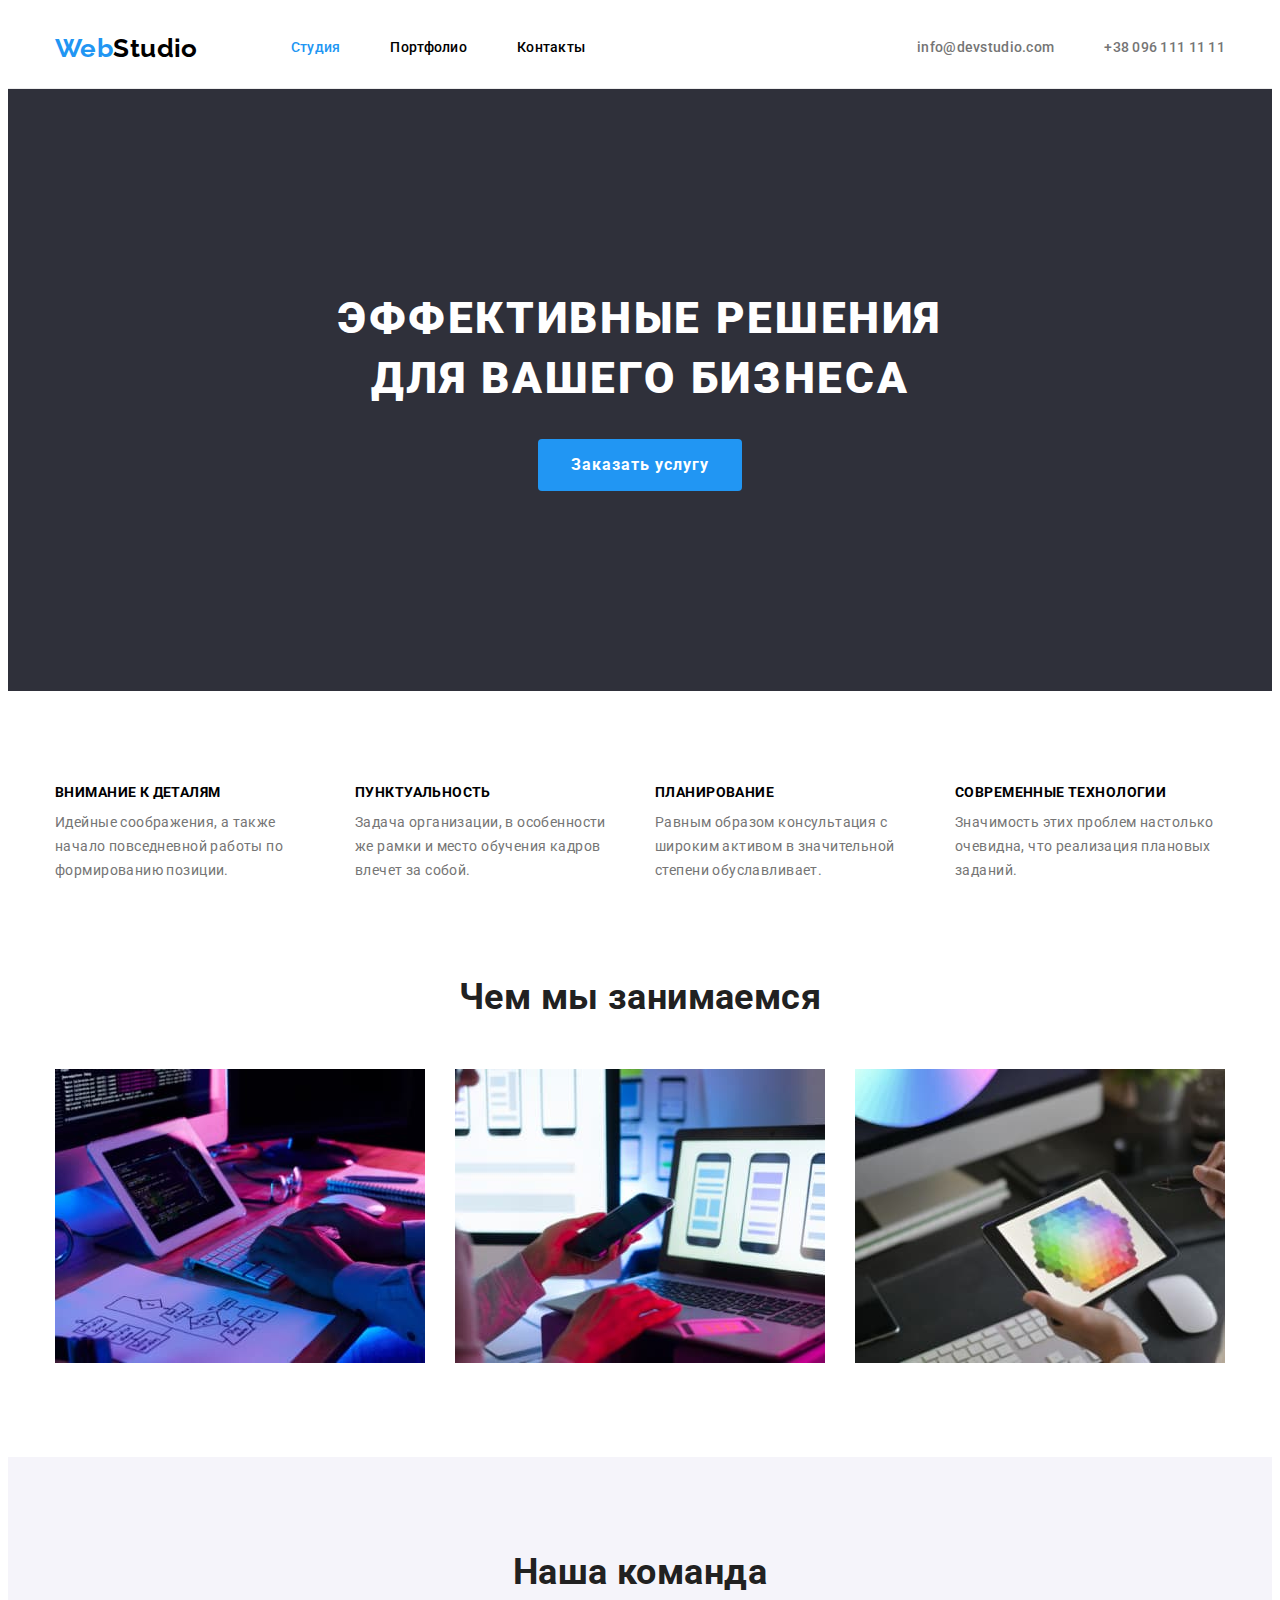
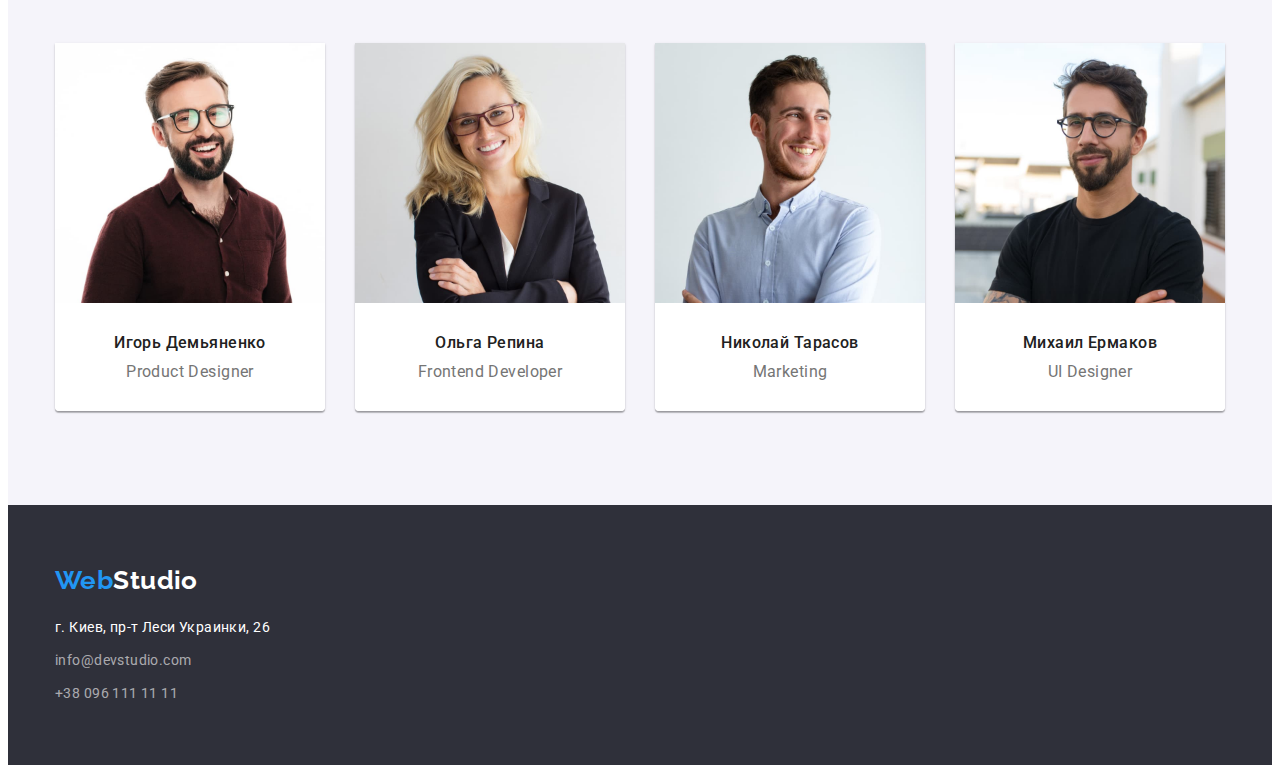
==== commit 0b3410cb: "fixes some mistakes" ====
--- a/index.html
+++ b/index.html
@@ -101,7 +101,7 @@
 			</section>
 
 			<!--what_are_we_doing-->
-			<section class="section">
+			<section class="section no-padding">
 				<div class="container">
 					<h2 class="section-title">Чем мы занимаемся</h2>
 					<ul class="we-doing-container list">
--- a/css/styles.css
+++ b/css/styles.css
@@ -57,6 +57,10 @@
 
 .section {
 	padding: 94px 0;
+}
+
+.no-padding {
+	padding-top: 0;
 }
 
 body {
@@ -348,6 +352,10 @@
 	color: var(--bc-semi-white);
 }
 
+.address-item {
+	line-height: 1.71;
+}
+
 .list .address-item + .address-item {
 	margin-top: 9px;
 }
@@ -445,7 +453,9 @@
 }
 
 .result-descr {
-	border: 1px solid #eeeeee;
+	border-left: 1px solid #eeeeee;
+	border-right: 1px solid #eeeeee;
+	border-bottom: 1px solid #eeeeee;
 
 	padding-left: 24px;
 	padding-right: 24px;
